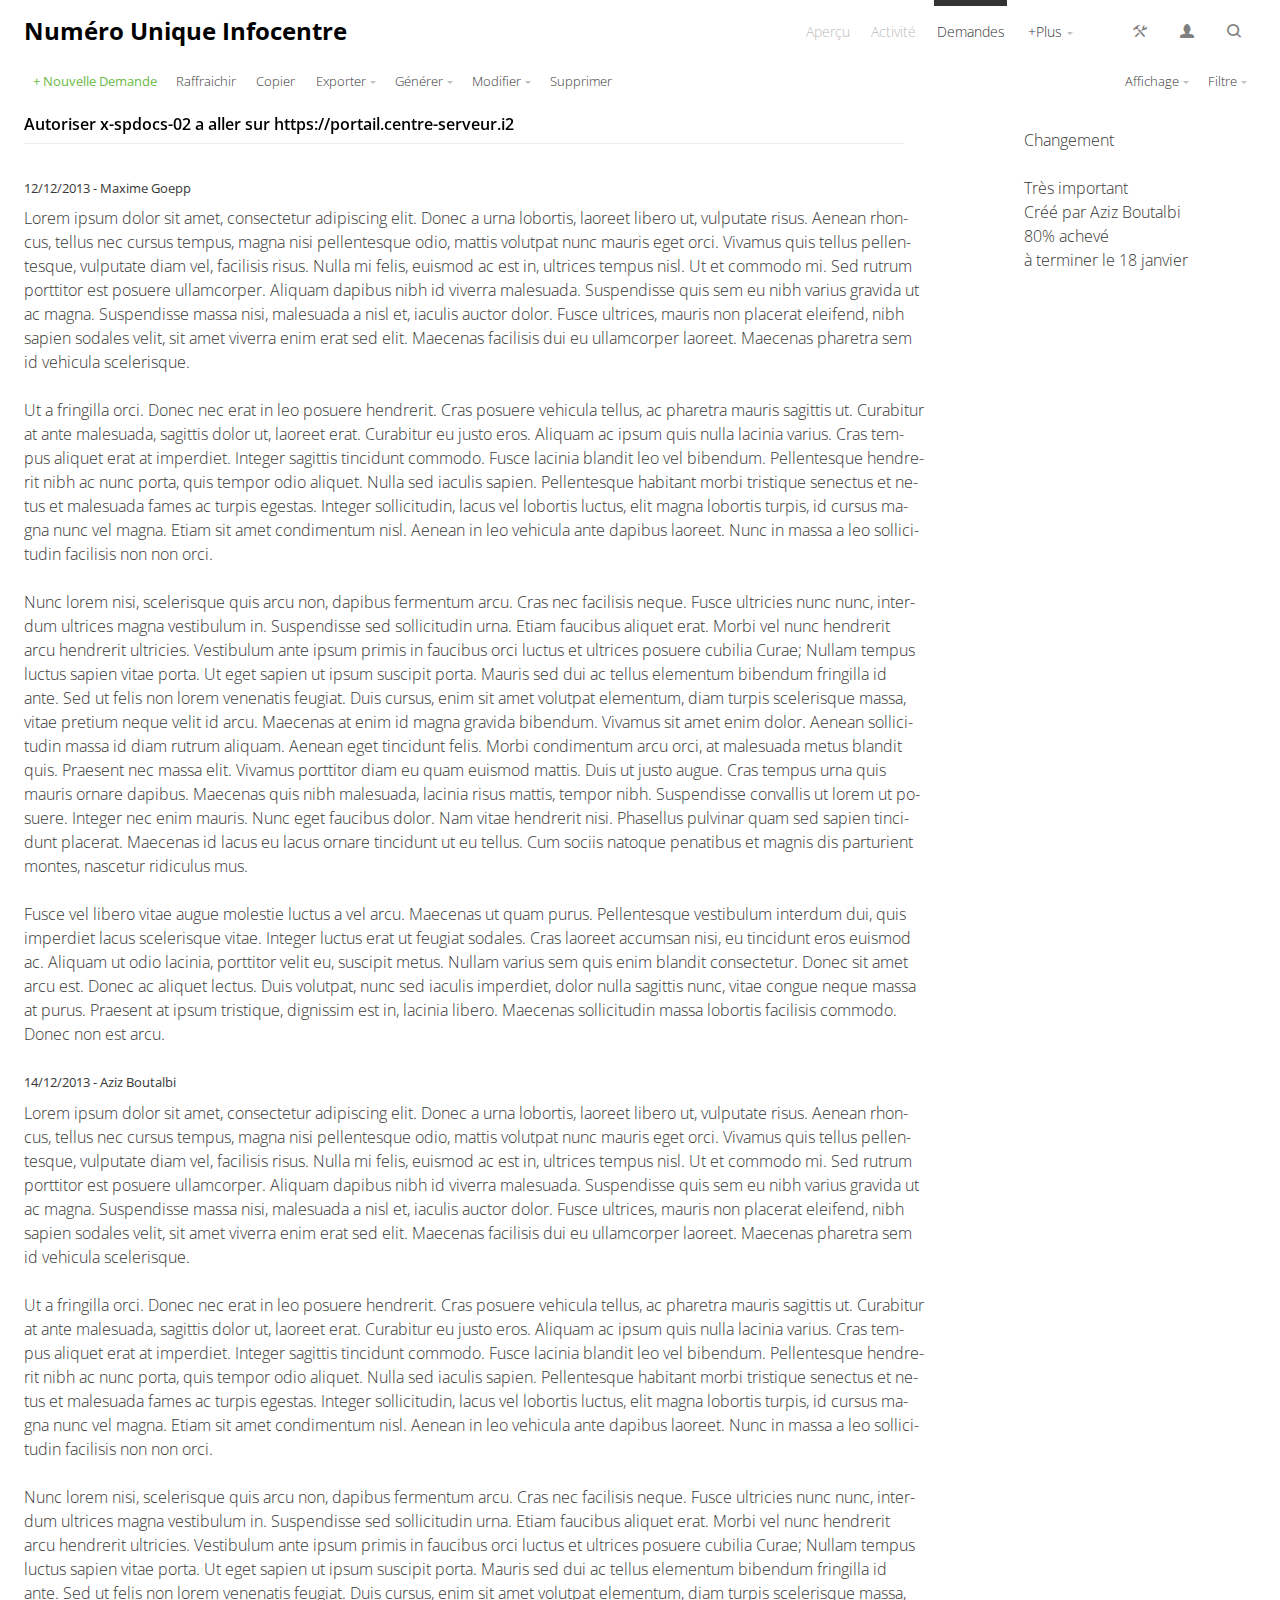
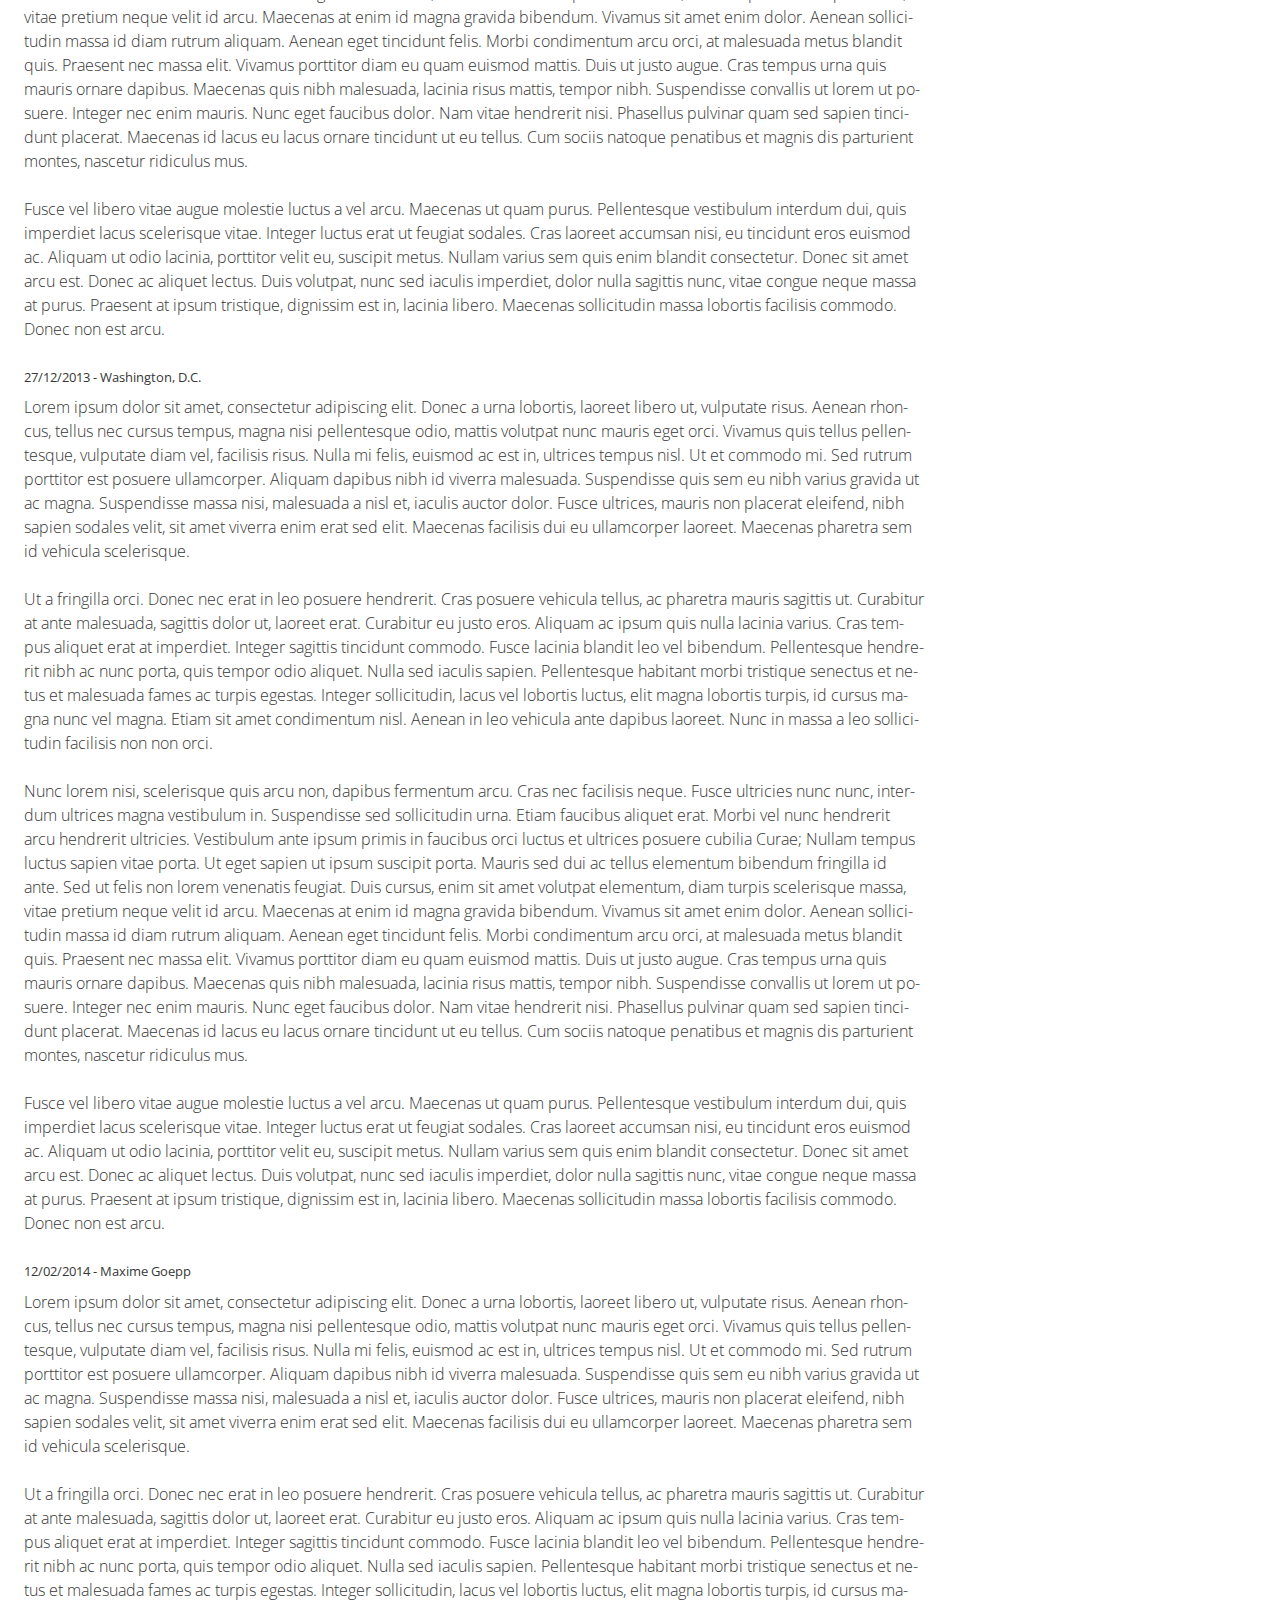
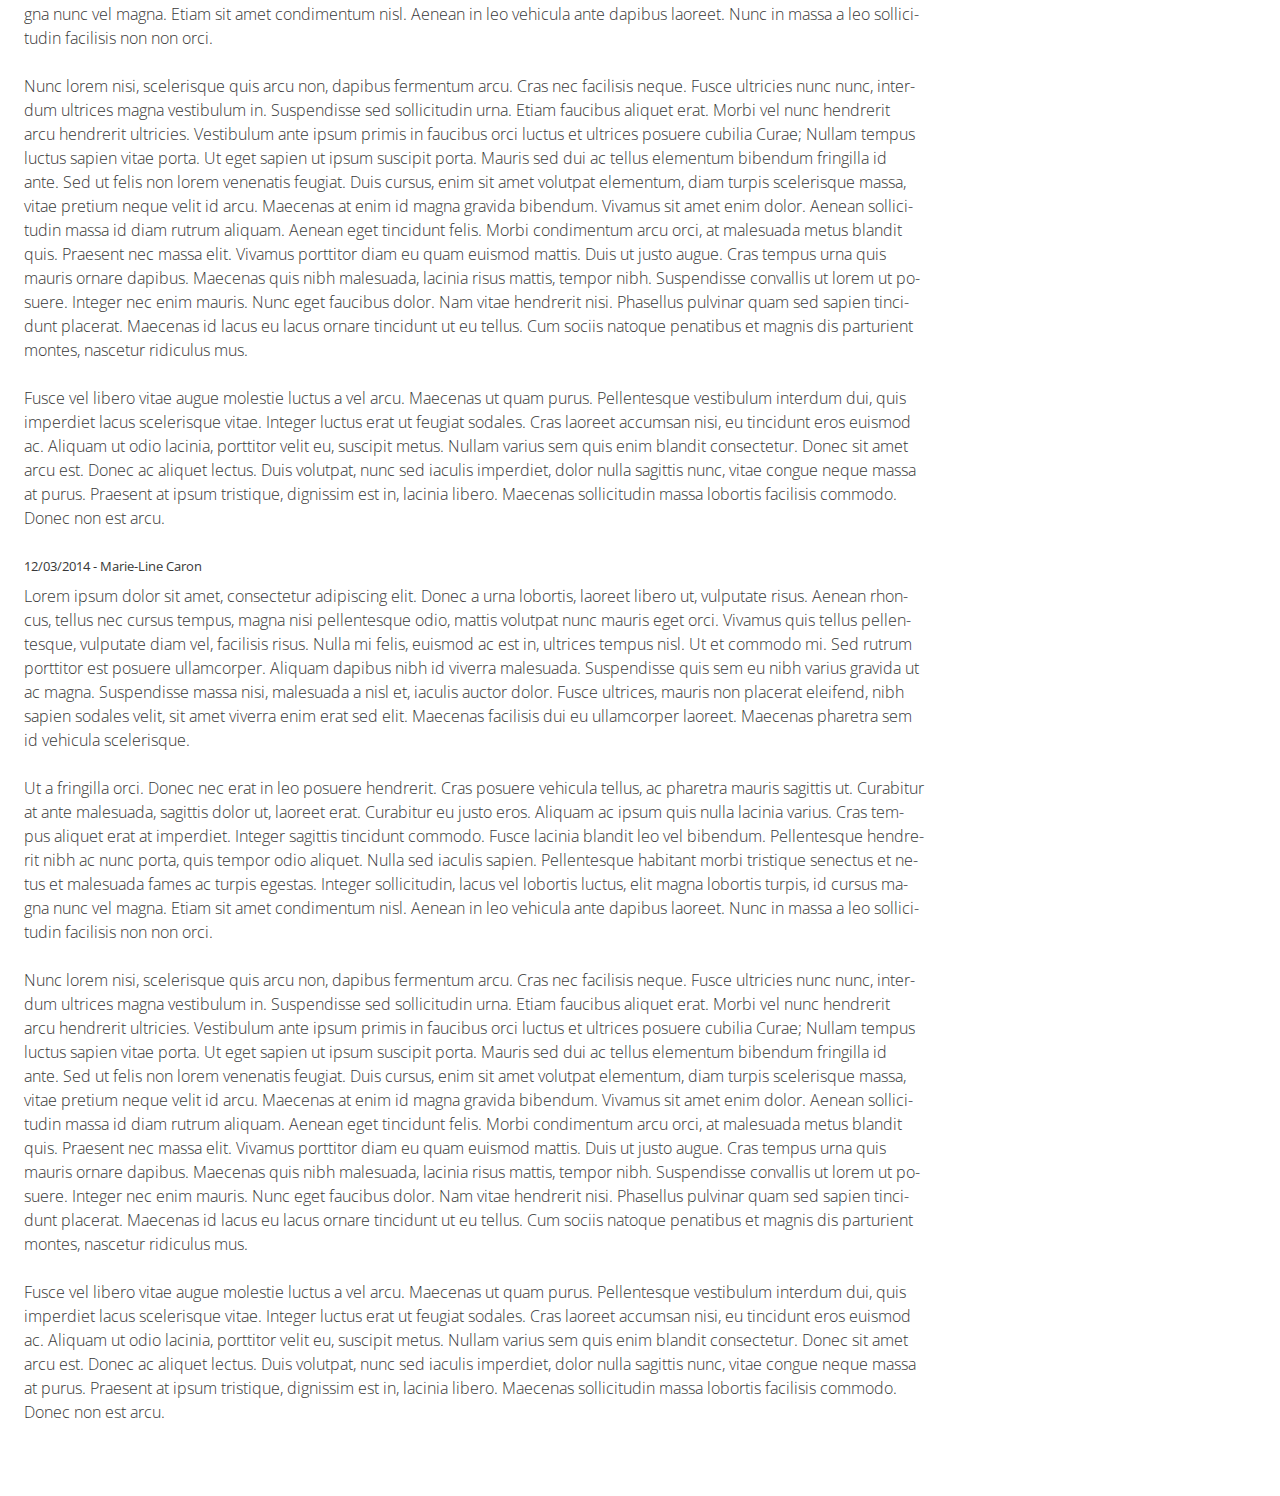
==== issue.html @ 138f83c7 "initial setup" ====
﻿<!DOCTYPE html>
<!--[if lt IE 9]><html class="no-js ie" lang="en"><![endif]-->
<!--[if IE 9]><html class="no-js ie9" lang="en"><![endif]-->
<!--[if gt IE 9]><!-->
<html lang="fr"><!--<![endif]-->
<head>
  <meta charset="utf-8">
  <title>Scale.css</title>
  <meta name="author" content="">
  <meta name="viewport" content="width=device-width,initial-scale=1">
  <link href='http://fonts.googleapis.com/css?family=Open+Sans:300,400,600,700,800' rel='stylesheet' type='text/css'>
  <link href='http://fonts.googleapis.com/css?family=Open+Sans+Condensed:700,300' rel='stylesheet' type='text/css'>
  <link rel="stylesheet" href="css/nav-bar.css">
  <script src="js/jquery-latest.js" type="text/javascript"></script>
  <script src="js/jquery.hoverintent.minified.js" type="text/javascript"></script> <!-- pour gérer le coté réactif des hover sur la sidebar -->
</head>

<body>
	
	<header class="hWrapper">
		<!-- <div id="menu"><span id="menu-list">Menu</span></div> -->
		<div class="rWrapper hSkin">
			<div class="wLeft">
				<h1 class="hTitle">Numéro Unique Infocentre</h1>
			</div>
			<div class="wRight">
				<ul class="inlist mainFontSize">
					<li class="isInBloVisible"><a href="" class="isInBloVisible perm-link" title="Aperçu"><span>Aperçu</span></a></li>
					<li class="isInBloVisible"><a href="" class="isInBloVisible perm-link" title="Activité"><span>Activité</span></a></li>
					<li class="isInBloVisible"><a href="" class="isInBloVisible perm-link active" title="Deamandes"><span>Demandes</span></a></li>
					<li class="isInBloVisible dropdown option-selectable">
						<div class="isInBloVisible action" title="Recherche">
							<span>+Plus</span> 
							<span class="arrow-down"></span>
						</div>						
						<div class="dropdown-menu">
							<div class="menuitem"><div class="menuitem-content"><span>Aperçu</span></div></div>
							<div class="menuitem"><div class="menuitem-content"><span>Activité</span></div></div>
							<div class="menuitem selected-item"><div class="menuitem-content"><span>Demandes</span></div></div>
							<div class="menuitem"><div class="menuitem-content"><span>Wiki</span></div></div>
							<div class="menuitem"><div class="menuitem-content"><span>Fichiers</span></div></div>
							<div class="menuitem"><div class="menuitem-content"><span>Roadmap</span></div></div>
							<div class="menuitem"><div class="menuitem-content"><span>Planning</span></div></div>
							<div class="submenu-link separator-horizontal"></div>
							<div class="menuitem"><div class="menuitem-content"><span>Administration</span></div></div>
						</div>	
					</li>
				</ul>
				<ul class="inlist perm-link-menu">
					<li class="isInBloVisible"><a href="" class="isInBloVisible perm-link short icon" data-icon="t" title="Administration"><span>Admin</span></a></li>
					<li class="isInBloVisible"><a href="" class="isInBloVisible perm-link short icon" data-icon="U" title="Actions utilisateur"><span>User</span></a></li>
					<!-- <li class="isInBloVisible"><a href="" class="isInBloVisible perm-link short icon" data-icon="q" title="Aide"><span>Help</span></a></li> -->
					<li class="isInBloVisible"><a href="" class="isInBloVisible perm-link short icon" data-icon="?" title="Recherche"><span>Search</span></a></li>
				</ul>
			</div>
		</div>
	</header>
	
	<section class="bWrapper">
		<div class="actions-menu unselectable rWrapper">
			<div class="wLeft medFontSize">
				<div class="action-perm main-action">+ Nouvelle Demande</div><!--
				--><div class="action action-perm">Raffraichir</div><!--
				--><div class="action action-perm">Copier</div><!--
				--><div class="action action-select">Dupliquer</div><!--
				--><div class="action-perm dropdown">
					<div class="action">Exporter 
						<span class="arrow-down"></span>
					</div>
					<div class="dropdown-menu">
						<div class="menuitem"><div class="menuitem-content"><span>Atom</span></div></div>
						<div class="menuitem"><div class="menuitem-content"><span>CSV</span></div></div>
						<div class="menuitem"><div class="menuitem-content"><span>Pdf</span></div></div>
					</div>
				</div><!--
				--><div class="action-perm dropdown">
					<div class="action">Générer 
						<span class="arrow-down"></span>
					</div>
					<div class="dropdown-menu">
						<div class="menuitem"><div class="menuitem-content"><span>Un ticket lié</span></div></div>
						<div class="menuitem"><div class="menuitem-content"><span>Une liste de diffusion</span></div></div>
						<div class="menuitem"><div class="menuitem-content"><span>Une alerte</span></div></div>
					</div>
				</div><!--
				--><div class="action-perm dropdown option-selectable">
					<div class="action">Modifier 
						<span class="arrow-down"></span>
					</div>
					<div class="dropdown-menu">
						<div class="menuitem"><div class="menuitem-content"><span>Projet</span></div></div>
						<div class="menuitem"><div class="menuitem-content"><span>Tracker</span></div></div>
					</div>
				</div><!--
				--><div class="action action-perm">Supprimer</div>
			</div>
			<div class="wRight medFontSize">
				<div class="action-perm dropdown option-selectable">
					<div class="action">Affichage 
						<span class="arrow-down"></span>
					</div>
					<div class="dropdown-menu">
						<div class="menuitem selectable-item" id="view-compact" data-group="view-density"><div class="menuitem-content"><span>Vue compacte</span></div></div>
						<div class="menuitem selectable-item selected-item" id="view-normal" data-group="view-density"><div class="menuitem-content"><span>Vue normale</span></div></div>
						<div class="menuitem selectable-item" id="view-comfortable" data-group="view-density"><div class="menuitem-content"><span>Vue confortable</span></div></div>
						<div class="submenu-link separator-horizontal"></div>
						<div class="menuitem"><div class="menuitem-content"><span>Afficher les intitulés de colonnes</span></div></div>
						<!-- <div class="menuitem action-select" id="hide-unselected"><div class="menuitem-content"><span>Masquer les objects non sélectionnés</span></div></div>
						<div class="menuitem" id="display-unselected"><div class="menuitem-content"><span>Afficher les éléments masqués</span></div></div>-->
						<div class="submenu-link separator-horizontal"></div>
						<div class="menuitem"><div class="menuitem-content"><span>Gérer les données affichées</span></div></div>
						<div class="menuitem"><div class="menuitem-content"><span>Afficher la sidebare</span></div></div>
					</div>
				</div><!--
				--><div class="action-perm dropdown option-selectable">
					<div class="action">Filtre 
						<span class="arrow-down"></span>
					</div>
					<div class="dropdown-menu">
						<div class="menuitem"><div class="menuitem-content"><span>Filtrer les données</span></div></div>
						<div class="menuitem"><div class="menuitem-content"><span>Enregister la vue</span></div></div>
						<div class="menuitem"><div class="menuitem-content"><span>Appliquer un filtre existant</span></div></div>
						<div class="submenu-link separator-horizontal"></div>
						<div class="menuitem"><div class="menuitem-content"><span>Gérer les filtres existants</span></div></div>
					</div>
				</div>
			</div>
		</div>
		
		<div class="rWrapper hasActions" id="test">
			<div class="sideWrapper">
				<p>Changement</p>
				<ul>
					<li>Très important</li>
					<li>Créé par Aziz Boutalbi</li>
					<li>80% achevé</li>
					<li>à terminer le 18 janvier</li>
				</ul>
			</div>
			<div class="mainWrapper">
				<div class="issueSubject">	
					<h2>Autoriser x-spdocs-02 a aller sur https://portail.centre-serveur.i2</h2>
				</div>
				<article id="sf">
					<h3>12/12/2013 - Maxime Goepp</h3>
					<p>Lorem ipsum dolor sit amet, consectetur adipiscing elit. Donec a urna lobortis, laoreet libero ut, vulputate risus. Aenean rhoncus, tellus nec cursus tempus, magna nisi pellentesque odio, mattis volutpat nunc mauris eget orci. Vivamus quis tellus pellentesque, vulputate diam vel, facilisis risus. Nulla mi felis, euismod ac est in, ultrices tempus nisl. Ut et commodo mi. Sed rutrum porttitor est posuere ullamcorper. Aliquam dapibus nibh id viverra malesuada. Suspendisse quis sem eu nibh varius gravida ut ac magna. Suspendisse massa nisi, malesuada a nisl et, iaculis auctor dolor. Fusce ultrices, mauris non placerat eleifend, nibh sapien sodales velit, sit amet viverra enim erat sed elit. Maecenas facilisis dui eu ullamcorper laoreet. Maecenas pharetra sem id vehicula scelerisque.</p><p>
					Ut a fringilla orci. Donec nec erat in leo posuere hendrerit. Cras posuere vehicula tellus, ac pharetra mauris sagittis ut. Curabitur at ante malesuada, sagittis dolor ut, laoreet erat. Curabitur eu justo eros. Aliquam ac ipsum quis nulla lacinia varius. Cras tempus aliquet erat at imperdiet. Integer sagittis tincidunt commodo. Fusce lacinia blandit leo vel bibendum. Pellentesque hendrerit nibh ac nunc porta, quis tempor odio aliquet. Nulla sed iaculis sapien. Pellentesque habitant morbi tristique senectus et netus et malesuada fames ac turpis egestas. Integer sollicitudin, lacus vel lobortis luctus, elit magna lobortis turpis, id cursus magna nunc vel magna. Etiam sit amet condimentum nisl. Aenean in leo vehicula ante dapibus laoreet. Nunc in massa a leo sollicitudin facilisis non non orci.</p><p>
					Nunc lorem nisi, scelerisque quis arcu non, dapibus fermentum arcu. Cras nec facilisis neque. Fusce ultricies nunc nunc, interdum ultrices magna vestibulum in. Suspendisse sed sollicitudin urna. Etiam faucibus aliquet erat. Morbi vel nunc hendrerit arcu hendrerit ultricies. Vestibulum ante ipsum primis in faucibus orci luctus et ultrices posuere cubilia Curae; Nullam tempus luctus sapien vitae porta. Ut eget sapien ut ipsum suscipit porta. Mauris sed dui ac tellus elementum bibendum fringilla id ante. Sed ut felis non lorem venenatis feugiat. Duis cursus, enim sit amet volutpat elementum, diam turpis scelerisque massa, vitae pretium neque velit id arcu. Maecenas at enim id magna gravida bibendum. Vivamus sit amet enim dolor.
					Aenean sollicitudin massa id diam rutrum aliquam. Aenean eget tincidunt felis. Morbi condimentum arcu orci, at malesuada metus blandit quis. Praesent nec massa elit. Vivamus porttitor diam eu quam euismod mattis. Duis ut justo augue. Cras tempus urna quis mauris ornare dapibus. Maecenas quis nibh malesuada, lacinia risus mattis, tempor nibh. Suspendisse convallis ut lorem ut posuere. Integer nec enim mauris. Nunc eget faucibus dolor. Nam vitae hendrerit nisi. Phasellus pulvinar quam sed sapien tincidunt placerat. Maecenas id lacus eu lacus ornare tincidunt ut eu tellus. Cum sociis natoque penatibus et magnis dis parturient montes, nascetur ridiculus mus.</p><p>
					Fusce vel libero vitae augue molestie luctus a vel arcu. Maecenas ut quam purus. Pellentesque vestibulum interdum dui, quis imperdiet lacus scelerisque vitae. Integer luctus erat ut feugiat sodales. Cras laoreet accumsan nisi, eu tincidunt eros euismod ac. Aliquam ut odio lacinia, porttitor velit eu, suscipit metus. Nullam varius sem quis enim blandit consectetur. Donec sit amet arcu est. Donec ac aliquet lectus. Duis volutpat, nunc sed iaculis imperdiet, dolor nulla sagittis nunc, vitae congue neque massa at purus. Praesent at ipsum tristique, dignissim est in, lacinia libero. Maecenas sollicitudin massa lobortis facilisis commodo. Donec non est arcu.</p>
				</article><article id="nyc">
					<h3>14/12/2013 - Aziz Boutalbi</h3>
					<p>Lorem ipsum dolor sit amet, consectetur adipiscing elit. Donec a urna lobortis, laoreet libero ut, vulputate risus. Aenean rhoncus, tellus nec cursus tempus, magna nisi pellentesque odio, mattis volutpat nunc mauris eget orci. Vivamus quis tellus pellentesque, vulputate diam vel, facilisis risus. Nulla mi felis, euismod ac est in, ultrices tempus nisl. Ut et commodo mi. Sed rutrum porttitor est posuere ullamcorper. Aliquam dapibus nibh id viverra malesuada. Suspendisse quis sem eu nibh varius gravida ut ac magna. Suspendisse massa nisi, malesuada a nisl et, iaculis auctor dolor. Fusce ultrices, mauris non placerat eleifend, nibh sapien sodales velit, sit amet viverra enim erat sed elit. Maecenas facilisis dui eu ullamcorper laoreet. Maecenas pharetra sem id vehicula scelerisque.</p><p>
					Ut a fringilla orci. Donec nec erat in leo posuere hendrerit. Cras posuere vehicula tellus, ac pharetra mauris sagittis ut. Curabitur at ante malesuada, sagittis dolor ut, laoreet erat. Curabitur eu justo eros. Aliquam ac ipsum quis nulla lacinia varius. Cras tempus aliquet erat at imperdiet. Integer sagittis tincidunt commodo. Fusce lacinia blandit leo vel bibendum. Pellentesque hendrerit nibh ac nunc porta, quis tempor odio aliquet. Nulla sed iaculis sapien. Pellentesque habitant morbi tristique senectus et netus et malesuada fames ac turpis egestas. Integer sollicitudin, lacus vel lobortis luctus, elit magna lobortis turpis, id cursus magna nunc vel magna. Etiam sit amet condimentum nisl. Aenean in leo vehicula ante dapibus laoreet. Nunc in massa a leo sollicitudin facilisis non non orci.</p><p>
					Nunc lorem nisi, scelerisque quis arcu non, dapibus fermentum arcu. Cras nec facilisis neque. Fusce ultricies nunc nunc, interdum ultrices magna vestibulum in. Suspendisse sed sollicitudin urna. Etiam faucibus aliquet erat. Morbi vel nunc hendrerit arcu hendrerit ultricies. Vestibulum ante ipsum primis in faucibus orci luctus et ultrices posuere cubilia Curae; Nullam tempus luctus sapien vitae porta. Ut eget sapien ut ipsum suscipit porta. Mauris sed dui ac tellus elementum bibendum fringilla id ante. Sed ut felis non lorem venenatis feugiat. Duis cursus, enim sit amet volutpat elementum, diam turpis scelerisque massa, vitae pretium neque velit id arcu. Maecenas at enim id magna gravida bibendum. Vivamus sit amet enim dolor.
					Aenean sollicitudin massa id diam rutrum aliquam. Aenean eget tincidunt felis. Morbi condimentum arcu orci, at malesuada metus blandit quis. Praesent nec massa elit. Vivamus porttitor diam eu quam euismod mattis. Duis ut justo augue. Cras tempus urna quis mauris ornare dapibus. Maecenas quis nibh malesuada, lacinia risus mattis, tempor nibh. Suspendisse convallis ut lorem ut posuere. Integer nec enim mauris. Nunc eget faucibus dolor. Nam vitae hendrerit nisi. Phasellus pulvinar quam sed sapien tincidunt placerat. Maecenas id lacus eu lacus ornare tincidunt ut eu tellus. Cum sociis natoque penatibus et magnis dis parturient montes, nascetur ridiculus mus.</p><p>
					Fusce vel libero vitae augue molestie luctus a vel arcu. Maecenas ut quam purus. Pellentesque vestibulum interdum dui, quis imperdiet lacus scelerisque vitae. Integer luctus erat ut feugiat sodales. Cras laoreet accumsan nisi, eu tincidunt eros euismod ac. Aliquam ut odio lacinia, porttitor velit eu, suscipit metus. Nullam varius sem quis enim blandit consectetur. Donec sit amet arcu est. Donec ac aliquet lectus. Duis volutpat, nunc sed iaculis imperdiet, dolor nulla sagittis nunc, vitae congue neque massa at purus. Praesent at ipsum tristique, dignissim est in, lacinia libero. Maecenas sollicitudin massa lobortis facilisis commodo. Donec non est arcu.</p>
				</article><article id="dc">
					<h3>27/12/2013 - Washington, D.C.</h3>
					<p>Lorem ipsum dolor sit amet, consectetur adipiscing elit. Donec a urna lobortis, laoreet libero ut, vulputate risus. Aenean rhoncus, tellus nec cursus tempus, magna nisi pellentesque odio, mattis volutpat nunc mauris eget orci. Vivamus quis tellus pellentesque, vulputate diam vel, facilisis risus. Nulla mi felis, euismod ac est in, ultrices tempus nisl. Ut et commodo mi. Sed rutrum porttitor est posuere ullamcorper. Aliquam dapibus nibh id viverra malesuada. Suspendisse quis sem eu nibh varius gravida ut ac magna. Suspendisse massa nisi, malesuada a nisl et, iaculis auctor dolor. Fusce ultrices, mauris non placerat eleifend, nibh sapien sodales velit, sit amet viverra enim erat sed elit. Maecenas facilisis dui eu ullamcorper laoreet. Maecenas pharetra sem id vehicula scelerisque.</p><p>
					Ut a fringilla orci. Donec nec erat in leo posuere hendrerit. Cras posuere vehicula tellus, ac pharetra mauris sagittis ut. Curabitur at ante malesuada, sagittis dolor ut, laoreet erat. Curabitur eu justo eros. Aliquam ac ipsum quis nulla lacinia varius. Cras tempus aliquet erat at imperdiet. Integer sagittis tincidunt commodo. Fusce lacinia blandit leo vel bibendum. Pellentesque hendrerit nibh ac nunc porta, quis tempor odio aliquet. Nulla sed iaculis sapien. Pellentesque habitant morbi tristique senectus et netus et malesuada fames ac turpis egestas. Integer sollicitudin, lacus vel lobortis luctus, elit magna lobortis turpis, id cursus magna nunc vel magna. Etiam sit amet condimentum nisl. Aenean in leo vehicula ante dapibus laoreet. Nunc in massa a leo sollicitudin facilisis non non orci.</p><p>
					Nunc lorem nisi, scelerisque quis arcu non, dapibus fermentum arcu. Cras nec facilisis neque. Fusce ultricies nunc nunc, interdum ultrices magna vestibulum in. Suspendisse sed sollicitudin urna. Etiam faucibus aliquet erat. Morbi vel nunc hendrerit arcu hendrerit ultricies. Vestibulum ante ipsum primis in faucibus orci luctus et ultrices posuere cubilia Curae; Nullam tempus luctus sapien vitae porta. Ut eget sapien ut ipsum suscipit porta. Mauris sed dui ac tellus elementum bibendum fringilla id ante. Sed ut felis non lorem venenatis feugiat. Duis cursus, enim sit amet volutpat elementum, diam turpis scelerisque massa, vitae pretium neque velit id arcu. Maecenas at enim id magna gravida bibendum. Vivamus sit amet enim dolor.
					Aenean sollicitudin massa id diam rutrum aliquam. Aenean eget tincidunt felis. Morbi condimentum arcu orci, at malesuada metus blandit quis. Praesent nec massa elit. Vivamus porttitor diam eu quam euismod mattis. Duis ut justo augue. Cras tempus urna quis mauris ornare dapibus. Maecenas quis nibh malesuada, lacinia risus mattis, tempor nibh. Suspendisse convallis ut lorem ut posuere. Integer nec enim mauris. Nunc eget faucibus dolor. Nam vitae hendrerit nisi. Phasellus pulvinar quam sed sapien tincidunt placerat. Maecenas id lacus eu lacus ornare tincidunt ut eu tellus. Cum sociis natoque penatibus et magnis dis parturient montes, nascetur ridiculus mus.</p><p>
					Fusce vel libero vitae augue molestie luctus a vel arcu. Maecenas ut quam purus. Pellentesque vestibulum interdum dui, quis imperdiet lacus scelerisque vitae. Integer luctus erat ut feugiat sodales. Cras laoreet accumsan nisi, eu tincidunt eros euismod ac. Aliquam ut odio lacinia, porttitor velit eu, suscipit metus. Nullam varius sem quis enim blandit consectetur. Donec sit amet arcu est. Donec ac aliquet lectus. Duis volutpat, nunc sed iaculis imperdiet, dolor nulla sagittis nunc, vitae congue neque massa at purus. Praesent at ipsum tristique, dignissim est in, lacinia libero. Maecenas sollicitudin massa lobortis facilisis commodo. Donec non est arcu.</p>
				</article><article id="philly">
					<h3>12/02/2014 - Maxime Goepp</h3>
					<p>Lorem ipsum dolor sit amet, consectetur adipiscing elit. Donec a urna lobortis, laoreet libero ut, vulputate risus. Aenean rhoncus, tellus nec cursus tempus, magna nisi pellentesque odio, mattis volutpat nunc mauris eget orci. Vivamus quis tellus pellentesque, vulputate diam vel, facilisis risus. Nulla mi felis, euismod ac est in, ultrices tempus nisl. Ut et commodo mi. Sed rutrum porttitor est posuere ullamcorper. Aliquam dapibus nibh id viverra malesuada. Suspendisse quis sem eu nibh varius gravida ut ac magna. Suspendisse massa nisi, malesuada a nisl et, iaculis auctor dolor. Fusce ultrices, mauris non placerat eleifend, nibh sapien sodales velit, sit amet viverra enim erat sed elit. Maecenas facilisis dui eu ullamcorper laoreet. Maecenas pharetra sem id vehicula scelerisque.</p><p>
					Ut a fringilla orci. Donec nec erat in leo posuere hendrerit. Cras posuere vehicula tellus, ac pharetra mauris sagittis ut. Curabitur at ante malesuada, sagittis dolor ut, laoreet erat. Curabitur eu justo eros. Aliquam ac ipsum quis nulla lacinia varius. Cras tempus aliquet erat at imperdiet. Integer sagittis tincidunt commodo. Fusce lacinia blandit leo vel bibendum. Pellentesque hendrerit nibh ac nunc porta, quis tempor odio aliquet. Nulla sed iaculis sapien. Pellentesque habitant morbi tristique senectus et netus et malesuada fames ac turpis egestas. Integer sollicitudin, lacus vel lobortis luctus, elit magna lobortis turpis, id cursus magna nunc vel magna. Etiam sit amet condimentum nisl. Aenean in leo vehicula ante dapibus laoreet. Nunc in massa a leo sollicitudin facilisis non non orci.</p><p>
					Nunc lorem nisi, scelerisque quis arcu non, dapibus fermentum arcu. Cras nec facilisis neque. Fusce ultricies nunc nunc, interdum ultrices magna vestibulum in. Suspendisse sed sollicitudin urna. Etiam faucibus aliquet erat. Morbi vel nunc hendrerit arcu hendrerit ultricies. Vestibulum ante ipsum primis in faucibus orci luctus et ultrices posuere cubilia Curae; Nullam tempus luctus sapien vitae porta. Ut eget sapien ut ipsum suscipit porta. Mauris sed dui ac tellus elementum bibendum fringilla id ante. Sed ut felis non lorem venenatis feugiat. Duis cursus, enim sit amet volutpat elementum, diam turpis scelerisque massa, vitae pretium neque velit id arcu. Maecenas at enim id magna gravida bibendum. Vivamus sit amet enim dolor.
					Aenean sollicitudin massa id diam rutrum aliquam. Aenean eget tincidunt felis. Morbi condimentum arcu orci, at malesuada metus blandit quis. Praesent nec massa elit. Vivamus porttitor diam eu quam euismod mattis. Duis ut justo augue. Cras tempus urna quis mauris ornare dapibus. Maecenas quis nibh malesuada, lacinia risus mattis, tempor nibh. Suspendisse convallis ut lorem ut posuere. Integer nec enim mauris. Nunc eget faucibus dolor. Nam vitae hendrerit nisi. Phasellus pulvinar quam sed sapien tincidunt placerat. Maecenas id lacus eu lacus ornare tincidunt ut eu tellus. Cum sociis natoque penatibus et magnis dis parturient montes, nascetur ridiculus mus.</p><p>
					Fusce vel libero vitae augue molestie luctus a vel arcu. Maecenas ut quam purus. Pellentesque vestibulum interdum dui, quis imperdiet lacus scelerisque vitae. Integer luctus erat ut feugiat sodales. Cras laoreet accumsan nisi, eu tincidunt eros euismod ac. Aliquam ut odio lacinia, porttitor velit eu, suscipit metus. Nullam varius sem quis enim blandit consectetur. Donec sit amet arcu est. Donec ac aliquet lectus. Duis volutpat, nunc sed iaculis imperdiet, dolor nulla sagittis nunc, vitae congue neque massa at purus. Praesent at ipsum tristique, dignissim est in, lacinia libero. Maecenas sollicitudin massa lobortis facilisis commodo. Donec non est arcu.</p>
				</article><article id="la">
					<h3>12/03/2014 - Marie-Line Caron</h3>
					<p>Lorem ipsum dolor sit amet, consectetur adipiscing elit. Donec a urna lobortis, laoreet libero ut, vulputate risus. Aenean rhoncus, tellus nec cursus tempus, magna nisi pellentesque odio, mattis volutpat nunc mauris eget orci. Vivamus quis tellus pellentesque, vulputate diam vel, facilisis risus. Nulla mi felis, euismod ac est in, ultrices tempus nisl. Ut et commodo mi. Sed rutrum porttitor est posuere ullamcorper. Aliquam dapibus nibh id viverra malesuada. Suspendisse quis sem eu nibh varius gravida ut ac magna. Suspendisse massa nisi, malesuada a nisl et, iaculis auctor dolor. Fusce ultrices, mauris non placerat eleifend, nibh sapien sodales velit, sit amet viverra enim erat sed elit. Maecenas facilisis dui eu ullamcorper laoreet. Maecenas pharetra sem id vehicula scelerisque.</p><p>
					Ut a fringilla orci. Donec nec erat in leo posuere hendrerit. Cras posuere vehicula tellus, ac pharetra mauris sagittis ut. Curabitur at ante malesuada, sagittis dolor ut, laoreet erat. Curabitur eu justo eros. Aliquam ac ipsum quis nulla lacinia varius. Cras tempus aliquet erat at imperdiet. Integer sagittis tincidunt commodo. Fusce lacinia blandit leo vel bibendum. Pellentesque hendrerit nibh ac nunc porta, quis tempor odio aliquet. Nulla sed iaculis sapien. Pellentesque habitant morbi tristique senectus et netus et malesuada fames ac turpis egestas. Integer sollicitudin, lacus vel lobortis luctus, elit magna lobortis turpis, id cursus magna nunc vel magna. Etiam sit amet condimentum nisl. Aenean in leo vehicula ante dapibus laoreet. Nunc in massa a leo sollicitudin facilisis non non orci.</p><p>
					Nunc lorem nisi, scelerisque quis arcu non, dapibus fermentum arcu. Cras nec facilisis neque. Fusce ultricies nunc nunc, interdum ultrices magna vestibulum in. Suspendisse sed sollicitudin urna. Etiam faucibus aliquet erat. Morbi vel nunc hendrerit arcu hendrerit ultricies. Vestibulum ante ipsum primis in faucibus orci luctus et ultrices posuere cubilia Curae; Nullam tempus luctus sapien vitae porta. Ut eget sapien ut ipsum suscipit porta. Mauris sed dui ac tellus elementum bibendum fringilla id ante. Sed ut felis non lorem venenatis feugiat. Duis cursus, enim sit amet volutpat elementum, diam turpis scelerisque massa, vitae pretium neque velit id arcu. Maecenas at enim id magna gravida bibendum. Vivamus sit amet enim dolor.
					Aenean sollicitudin massa id diam rutrum aliquam. Aenean eget tincidunt felis. Morbi condimentum arcu orci, at malesuada metus blandit quis. Praesent nec massa elit. Vivamus porttitor diam eu quam euismod mattis. Duis ut justo augue. Cras tempus urna quis mauris ornare dapibus. Maecenas quis nibh malesuada, lacinia risus mattis, tempor nibh. Suspendisse convallis ut lorem ut posuere. Integer nec enim mauris. Nunc eget faucibus dolor. Nam vitae hendrerit nisi. Phasellus pulvinar quam sed sapien tincidunt placerat. Maecenas id lacus eu lacus ornare tincidunt ut eu tellus. Cum sociis natoque penatibus et magnis dis parturient montes, nascetur ridiculus mus.</p><p>
					Fusce vel libero vitae augue molestie luctus a vel arcu. Maecenas ut quam purus. Pellentesque vestibulum interdum dui, quis imperdiet lacus scelerisque vitae. Integer luctus erat ut feugiat sodales. Cras laoreet accumsan nisi, eu tincidunt eros euismod ac. Aliquam ut odio lacinia, porttitor velit eu, suscipit metus. Nullam varius sem quis enim blandit consectetur. Donec sit amet arcu est. Donec ac aliquet lectus. Duis volutpat, nunc sed iaculis imperdiet, dolor nulla sagittis nunc, vitae congue neque massa at purus. Praesent at ipsum tristique, dignissim est in, lacinia libero. Maecenas sollicitudin massa lobortis facilisis commodo. Donec non est arcu.</p>
				</article>
			</div>
		</div>
	</section>

	
	<script type="text/javascript">
	
	/* controle l'affichage des actions de la barre de menu */
	function actionMenu() {
		// si au moins une sélection
	   if ($("tr.selected").length > 0) {

			$("div.action-select").addClass("isInBloVisible");
			
			// si pas tous sélectionnés
			if ($("tr.selected").length < $(".table-issues tbody tr").length) /* le .selected compte aussi le check-all*/
				{
					$("div.check-all").addClass("partial").removeClass("selected");
				}
		}
		else { 

			$("div.action-select").removeClass("isInBloVisible"); $("div.check-all").removeClass("partial");
			/*closeAllSubMenus();*/
		};
		
		if ($("tr.hide-it").length > 0) {
			$("#display-unselected").show(); /* ne pas afficher les éléments qui nécessitent des éléments cachés */
			}
			else {
			$("#display-unselected").hide(); /* ne pas afficher les éléments qui nécessitent des éléments cachés */
		};
	 }
	
	$( document ).ready(function() {
		actionMenu();
	});
	
	/* selection d'une ligne d'un tableau */
	$("div.check").click(function(){
	  $(this).closest("tr").toggleClass("selected");
	  actionMenu();
	});
	
	$("div.check-all").click(function(e){
	  e.stopPropagation();											/* sinon je choppe aussi le click sur l'action */
	  if ($("div.check-all").hasClass("selected")) { 				/* si le check-all est coché, */
		$("div.check-all").removeClass("selected");					/* je le reinitialise, */
		$("div.check").closest("tr").removeClass("selected");		/* je décoche toutes les lignes */
		closeAllSubMenus();											/* et je ferme tous les menus éventuellement dépliés */
	  } 
	  else if ($("div.check-all").hasClass("partial")) {			/* idem */
		$("div.check-all").removeClass("partial");
		$("div.check").closest("tr").removeClass("selected");
		closeAllSubMenus();
	  }
	  else 															/* s'il n'est ni .selected ni .partial, c'est qu'il n'est pas coché */
	  {
		$("div.check-all").addClass("selected");					/* je le passe donc en selected */
		$("div.check").closest("tr").addClass("selected");			/* et je selectionne toutes les lignes */
	  }
	
	  actionMenu();
	  /*closeAllSubMenus();*/
	});
	
	$("#select-all").click(function(){
		$("div.check-all").removeClass("partial").addClass("selected");
		$("div.check").closest("tr").addClass("selected");
		actionMenu();
	});
	
	$("#select-none").click(function(){
		$("div.check-all").removeClass("selected").removeClass("partial");
		$("div.check").closest("tr").removeClass("selected");
		actionMenu();
	});
	
	$("#select-isHigh").click(function(){
		$("div.check").closest("tr").removeClass("selected");
		$(".isHigh").closest("tr").addClass("selected");
		actionMenu();
	});
	
	$("#select-isMedium").click(function(){
		$("div.check").closest("tr").removeClass("selected");
		$(".isMedium").closest("tr").addClass("selected");
		actionMenu();
	});
	
	$("#select-isLow").click(function(){
		$("div.check").closest("tr").removeClass("selected");
		$(".isLow").closest("tr").addClass("selected");
		actionMenu();
	});
	
	$("#select-fav").click(function(){
		$("div.check").closest("tr").removeClass("selected");
		$(".fav.isActive").closest("tr").addClass("selected");
		actionMenu();
	});
	
	$("#select-myIssues").click(function(){
		$("div.check").closest("tr").removeClass("selected");
		$(".table-issues tr td:last-child:contains('M. Goepp')").closest("tr").addClass("selected");
		actionMenu();
	});	
	
	
	/*$("#hide-unselected").click(function(){
		$("tr:not(.selected)").addClass("hide-it");
		actionMenu();
	});
	
	$("#display-unselected").click(function(){
		$("tr.hide-it").removeClass("hide-it");
		actionMenu();
	});	*/
	
	
	/* dropdown menu */
	
	$('.dropdown>.action').on('click', openSubMenu);
	
	function openSubMenu(event) {
		console.log("openSubmenu");
		if ($(this).closest('.dropdown').hasClass("open") == true) {
			$(this).closest('.dropdown').removeClass('open');	
			console.log("openSubmenu - close");	
			return false;
		}
		else {
			closeAllSubMenus();
			$(this).parent().addClass('open');
			$(this).children('div').click(function(e) { e.stopPropagation(); })
			$(".menuitem.selectable-item").click(function(e) { e.stopPropagation(); }) /* je ne ferme pas les menus sur click sur les items qui sont selectable-item*/
			$(document).one('click', {button: $(this).parent()}, closeAllSubMenus);
			console.log("openSubmenu - open");
			return false;
		}
	}
    
	function closeAllSubMenus(event) {
		console.log("closeAllSubMenus");
		$(".dropdown").removeClass('open');
	}
	
	/* toggle bouton favori */
	$("span.fav").click(function(){
	  $(this).attr("data-icon", $(this).attr("data-icon") == "s" ? "S" : "s");
	  $(this).toggleClass("isActive");
	  $(this).toggleClass("isInactive");
	});

	/* toggle triple priorité */
	$("span.prior").click(function () {
	  if ($(this).hasClass('isLow')) {
		$(this).removeClass("isLow").addClass('isMedium');   /* click 1: works*/
	  } else if ( $(this).hasClass('isMedium')) {
		$(this).removeClass('isMedium'  ).addClass('isHigh'); /* click 2: doesn't*/
	  } else {
		$(this).removeClass('isHigh'  ).addClass('isLow'); /* click 2: doesn't*/
	  }
	});

	/* ombrage sous le bandeau d'action lors d'un scroll down  
	$(window).scroll(function() {    
		var scroll = $(window).scrollTop();
		if (scroll > 0) {
			$(".actions-menu").addClass("sticky");
			}
		else { $(".actions-menu").removeClass("sticky"); }
	});*/
	
	
	/* redimensionnement de la barre d'action  */
	$(".actions-menu").width($("#test").width());

    $(window).resize(function() {
	  $(".actions-menu").width($("#test").width());
    });

	
	/* changement de compacité pour la vue : gestion du menu */
	
	$("#view-normal").click(function() {
		$(".table-issues").addClass("normal-table").removeClass("compact-table comfortable-table");
		if (!$(this).hasClass("selected-item")) {
			$("div[data-group='view-density']").removeClass("selected-item");
			$(this).addClass("selected-item");
		}
	});
	
	$("#view-compact").click(function() {
		$(".table-issues").addClass("compact-table").removeClass("normal-table comfortable-table");
		if (!$(this).hasClass("selected-item")) {
			$("div[data-group='view-density']").removeClass("selected-item");
			$(this).addClass("selected-item");
		}
	});
	
	$("#view-comfortable").click(function() {
		$(".table-issues").addClass("comfortable-table").removeClass("normal-table compact-table");
		if (!$(this).hasClass("selected-item")) {
			$("div[data-group='view-density']").removeClass("selected-item");
			$(this).addClass("selected-item");
		}
	});
	
  </script>
	
</body>
</html>
---- css/nav-bar.css ----
/*
projet de design pour Redmine
--------------------------------------------- */

html, body, div, span, applet, object, iframe,
h1, h2, h3, h4, h5, h6, p, blockquote, pre,
a, abbr, acronym, address, big, cite, code,
del, dfn, em, ins, kbd, q, s, samp,
small, strike, strong, sub, sup, tt, var,
b, u, i, center,
dl, dt, dd, ol, ul, li,
fieldset, form, label, legend,
table, caption, tbody, tfoot, thead, tr, th, td,
article, aside, canvas, details, embed, 
figure, figcaption, footer, hgroup, 
menu, nav, output, ruby, section, summary,
time, mark, audio, video {
  margin: 0;
  padding: 0;
  border: 0;
  font-size:100%;
  font: inherit;
  vertical-align: baseline;
}

article, aside, details, figcaption, figure,
footer, header, hgroup, menu, nav, section {
  display: block;
}

strong, b {
  font-weight: 400;
}

i, em, blockquote {
  font-style: italic;
}

html, body {
  min-height: 100%;
}

html {
  -webkit-text-size-adjust: 100%;
  -ms-text-size-adjust: 100%;
  background: rgb(255,255,255);
  overflow-y: scroll;
}

img {
  -ms-interpolation-mode: bicubic;
  background: transparent;
  border: 0;
}

img, embed, object, video { 
  max-width: 100%;
  height: inherit;
  _width: 100%;
}

a { text-decoration: none; }

table {
  table-layout: fixed;
  border-collapse: collapse;
  width: 100%;
}

/*
  SELECTIONS
--------------------------------------------- */

.unselectable {
  -moz-user-select: -moz-none;
  -khtml-user-select: none;
  -webkit-user-select: none;
  user-select: none;
}

::-moz-selection {
  background: rgb(100,100,100);
  color: rgb(255,255,255);
  text-shadow: none;
}

::selection {
  background: rgb(100,100,100);
  color: rgb(255,255,255);
  text-shadow: none;
}

::selection:window-inactive {
  background: rgb(220,220,220);
  color: rgb(50,50,50);
}

img::selection {
  background: transparent;
}

img::-moz-selection {
  background: transparent;
}
  
/*
  BASE TYPOGRAPHY
--------------------------------------------- */

body {
  font: 100%/1.5em 'Open Sans', Georgia, serif;
  color: rgb(55,55,55);
  margin: 0 auto;
  font-weight: 300;
}

h1, h2, h3, h4, h5, h6 {
  -moz-font-feature-settings: "liga=1, kern=1";
  -ms-font-feature-settings: "liga" 1, "kern" 1;
  text-rendering: optimizeLegibility;
  margin-bottom: 0;
  font-weight: 300;
  }

p, ul, ol, dl, blockquote, .content img {
  margin-bottom: 1.5em;
  -webkit-hyphens: auto;
  -moz-hyphens: auto;
  hyphens: auto;
  }

h2 {
	font-size: 0.975em;
	font-weight: 600;
	margin-bottom: 0.5em;
	margin-top: 1em;
	display: block;
	color: black;
}  
  
h3 {
    font-size: 0.8em;
	font-weight: 400;
	margin-bottom: 0.5em;
}

ul { list-style: none;}

.icon:before {
	font-family: 'R-redmine' !important;
	content: attr(data-icon);
	margin: 0 5px;
	font-size: 0.875em;
	font-weight: normal;
	font-style: normal;
}	

.menuitem-icon  .icon:before { margin: 0 0 0 -1px; font-size: 1em }

@font-face {
	font-family: 'R-redmine';
	src: url([data-uri]) format('truetype'),
		 url([data-uri]) format('woff');
	font-weight: normal;
	font-style: normal;
}
	
/*
  HEADER
--------------------------------------------- */

/*#header-wrap-out {
	position: fixed;
	width: 100%;
	top: 0;
	margin: 0;
	padding: 0;
	vertical-align: baseline;
	z-index: 15;
	border: none;
}*/

.hSkin {
	height: 4em;
	/* border-bottom: 1px solid #EEE; */
	background: rgb(256,256,256);
}

/*#main-context {
	position: absolute;
	left:0;
	margin:0;
	padding:0 0 0 4em;
	height: 100%;
	color: #000;
}*/

.hTitle {
	font-family: 'Open Sans Condensed', 'Open Sans';
	font-weight:700;
	font-size: 150%;
	/*line-height: 1px;*/
	padding: 0.8em 0 0;
	color: #000;
}

/*#main-nav {
	margin-left: 35%;
	height:100%;
}

#main-nav ul {
	list-style: none;
	margin: 0;
	padding: 0;
}*/

/*.menu-item {
	float:left;
	margin:0;
 }
 
.current-menu-item .item-link, .item-link:hover {
	border:none;
	border-top: 0.1875em solid #999;
	color: #999;
}*/

.wLeft > ul, .wRight > ul { margin-bottom: 0; margin-top: 1em; }
.perm-link-menu { margin-left: 2em;}
 
/*.item-link,*/
.perm-link {
	-moz-transition: all .2s ease;
	-webkit-transition: all .2s ease;
	-o-transition: all .2s ease;
	-ms-transition: all .2s ease;
	transition: all .2s ease;
}
 
.perm-link {
	padding: 0.2em 0.2em ;
	margin: 0 0.4em 0;
	position: relative;
	color: #BBB;
}

.perm-link.active {color: #333; }
.perm-link.active::after {
	position: absolute;
	content: '';
	width: 100%;
	height: 6px;
	background: #333;
	top: -1.25em;
	left: 0;
}

.short { 
	color: white;
	text-decoration: none;
	border-radius: 50% 50% 50% 50%;
	color: rgba(0,0,0,0.5);
}

.short:hover {
	background: none repeat scroll 0 0 #c6c6c6; color: #FFF;
}

.short span {
	display: none;
}

/*.item-link {
	display: inline-block;
	padding: 1.79em 1.125em ;
	margin: 0 0.75em;
	border:none;
	border-top: 0.1875em solid #fff;
	color: #444;
	font-size: 0.875em;
	font-weight: 300;
	text-decoration: none;
 }*/

/*
  MAIN
--------------------------------------------- */

.hWrapper {
	position: fixed;
	width: 100%;
	top: 0;
	margin: 0;
	padding: 0;
	vertical-align: baseline;
	z-index: 15;
	/* border: none; */
}

.bWrapper {
	padding: 0 0 3em 0;
	margin-top: 4em;
}

.rWrapper {
	padding-left: 1.5em;
	padding-right: 1.5em; /* 2em */
	position: relative;
}

.wLeft { float:left; display: block; white-space: nowrap; }
.wRight { float: right; display: block; text-align: right; }

.bigFontSize { font-size: 0.938em }
.mainFontSize { font-size: 0.875em }
.medFontSize { font-size: 0.813em }
.smallFontSize { font-size: 0.750em }


/*
  HIGH DENSITY TABLE
--------------------------------------------- */

.hasActions { padding-top: 4em; }
.highDensityContent { font-size: 0.750em; }

table {
  margin-bottom: 1em;
  color: #999; /*rgb(119,119,119)*/
  line-height: 2.4em;
}

.table-title {
	font-weight: 300;
	font-family: 'Open Sans Condensed', 'sans-serif';
	padding: 1em 0 0.5em 0;
	font-size: 1.313em;
	color: rgba(155,155,155,.57);
}

.compact-table { line-height: 1.9em; }
.normal-table  { line-height: 2.4em; }
.comfortable-table  { line-height: 3.3em; }

tr { 
  border-top: 1px dotted rgb(220,220,220);
  cursor: pointer;
}

tr:last-child  { border-bottom: 1px dotted transparent; }

tbody tr:hover { background-color: rgb(250,250,250); }

/* tbody tr:hover .isInactive { color: rgb(210, 210, 210); }
tbody tr:hover .check { border: 1px solid rgb(210, 210, 210); } */

td {
	/*text-overflow:ellipsis;
	overflow:hidden;
	white-space:nowrap;*/
}
 
/* thead tr { text-align: left; line-height: 1.9em; color:rgba(220,220,220,0.1); font-size: 80%; }
thead tr:hover {color: rgba(200,200,200,0.9);} */

.select-col{ width:2.1em; vertical-align: center;}
.fav-col{ width:2.1em; text-align: center;}
.project-col { width:10em; }
.priority-col { width: 4em;}
.priority-bis-col { width: 3em; }
.subject-col { width: auto; }
.assigned-col { width: 8.5em; white-space: nowrap; }

td:nth-child(2) { text-align: center; } /* fav */
td:nth-child(4) { text-align: center; } /* priority bis */
td:nth-child(5) { padding-right: 0.5em; } /* priority bis */
td:last-child { padding-left: 1em; } /* assigned */

/* .new-line td { background-color: rgb(250,250,250);}
.new-line td:nth-child(3), .new-line a.issue-tab { font-weight: 600; } */

.selected td { 
  border-top: 1px solid rgb(220,220,220);
  border-bottom: 1px solid rgb(220,220,220);
  background-color: #FFFFCC;
}

.check,
.check-all {
	-webkit-border-radius: 0;
	border-radius: 0;
	background-color: rgba(255,255,255,.05);
	border: 1px solid #c6c6c6;
	border: 1px solid rgb(230, 230, 230);
	font-size: 1px;
	height: 9em;
	margin: 0 4em 0 10em;
	outline: 0;
	vertical-align: text-bottom;
	width: 9em;
}

.check-all { border-color: rgb(220,220,220); margin-bottom:2em; margin-left: 0em; display: inline-block;}

.check:hover,
.check-all:hover {
	-web-kit-box-shadow: inset 0 1px 1px rgba(0,0,0,.1);
	box-shadow: inset 0 1px 1px rgba(0,0,0,.1);
	border: 1px solid #b2b2b2;
}

.selected td .check div,
.selected.check-all div {
	height: 15px;
	outline: 0;
	width: 15px;
	left: 0;
	position: relative;
	top: -4px;
	font-size:1px;
	background: url('../img/checkmark.png') no-repeat -5px -3px;
}

.partial.check-all  {
	background-color: rgb(240,240,240);
}

.fav {
    font-size: 131.25%;
	
	cursor: pointer;
	/*color: rgba(155,155,155,.57);*/
	/* position: relative;
	top:1px; micro reglage pourri */
}

.fav:hover {color: #b2b2b2;}
.fav[data-icon="S"] {color: rgba(155,155,155,.97);}

.focus {
    font-weight: 600;
    color: #333;
    display: none;
}
.issue-subject { font-size: 1.083em; position: relative; }
.count { color: #6ABA45; font-weight: 300; padding: 0 0.9em; }
.last-talk { color: #999; font-weight: 300; } /*  #777 */

.hide-it { display: none }

.prior { cursor: pointer; font-family: 'R-redmine'; /* text-shadow: 0px 1px 1px #CCC; */}

td .prior {
	-moz-animation-name: dropHeader;
    -moz-animation-iteration-count: once;
    -moz-animation-timing-function: ease-in;
    -moz-animation-duration: 0.3s;

    -webkit-animation-name: dropHeader;
    -webkit-animation-iteration-count: once;
    -webkit-animation-timing-function: ease-in;
    -webkit-animation-duration: 0.3s;
}


@-moz-keyframes dropHeader {
    0% {
        opacity: 0;
		margin-left: -0.3em;
    }
    100% {
        opacity: 1;
		margin-left: 0;
    }
}
@-webkit-keyframes dropHeader {
    0% {
        opacity: 0;
		margin-left: -0.3em;
    }
    100% {
        opacity: 1;
		margin-left: 0;
    }
}

a.issue-tab {
	color: #000; /* #3C3C3C; */
	display: block;
	/* width: 100%; */
	padding: /* 0.2em */ 0;
	border: none;
	background-color: none;
	border-spacing:0;
	text-decoration: none;
	font-weight: 400;
	overflow: hidden;
	height:2.1em;
	line-height:2.1em;
}

.issue-tab {
	/*text-overflow:ellipsis;
	white-space:nowrap;*/
	/* overflow:hidden;
	line-height: 1.9em;*/
}

a.issue-tab:hover { text-decoration:none; background-color: transparent; border: none; }

a.issue-tab:hover .issue-subject:after {
  border-bottom: 1px dashed rgb(150,150,150);
  bottom: 0;
  content: '';
  height: 0;
  left: 0;
  position: absolute;
  right: 0;
}

/*
  ACTIONS
--------------------------------------------- */

.actions-menu { 
	position: fixed;
	top: 4em;
	z-index: 1;
	/*padding-top: 0.5em;*/
	padding-bottom: 0.5em;
	border:none;
	background: #FFF;
	/*border-bottom: 1px solid #EEE;*/
}

.sticky {
	-webkit-box-shadow: 0px 8px 9px -9px rgba(100, 100, 100, 0.7);
	-moz-box-shadow:    0px 8px 9px -9px rgba(100, 100, 100, 0.7);
	box-shadow:         0px 8px 9px -9px rgba(100, 100, 100, 0.7);
}

.action-perm, .inlist  { display: inline-block; }
.action-select { display : none; }

.action {
	padding: 0.3em 0.7em;
	/* font-size: 0.8125em; */
	cursor: default;
	border: 1px solid transparent;
}

.action:hover { background-color: rgb(250,250,250); }

.main-action {
	font-weight: 400;
	font-style: normal;
	padding: 0.3em 0.7em;
	color: #6ABA45;
	cursor: pointer;
	position: relative;
	letter-spacing: 0em;
}

.main-action:hover { background-color: rgba(93,144,83,.05); }

/*
  DROPDOWN
--------------------------------------------- */

.arrow-down {
	position: relative;
	top: -1px;
	border-style: solid dashed dashed;
	border-color: transparent;
	border-top-color: silver;
	display: -moz-inline-box;
	display: inline-block;
	font-size: 0;
	height: 0;
	line-height: 0;
	width: 0;
	border-width: 3px 3px 0;
	padding-top: 1px;
	padding-left: 1em;
	left: 1px;
}

.dropdown {
  position: relative;
}

/* ::after et :: before pour masquer le chevauchement des bords du sous menu avec celui de l'élément de menu */

.dropdown.open::after {
	position: absolute;
	content: '';
	width: 50%;
	height: 4px;
	background: #FFF;
	bottom: -2px;
	left: 1px;
	z-index:1000000;
}

.dropdown.open::before {
	position: absolute;
	content: '';
	width: 50%;
	height: 4px;
	background: #FFF;
	bottom: -2px;
	right: 1px;
	z-index:1000000;
}

.dropdown-menu {
	position: absolute;
	top: 100%;
	left: 0;
	z-index: 1000;
	display: none;
	float: left;
	list-style: none;
	background: white;
	border: 1px solid #CCC;
	-webkit-box-shadow: 0 2px 4px rgba(0,0,0,.2);
	-moz-box-shadow: -1px 1px 1px rgba(0,0,0,.2);
	box-shadow: 0 2px 4px rgba(0,0,0,.2);
	margin:0;
	padding: 10px 0;
	white-space: nowrap;
	min-width: 17em;
}

/*.drop-down-menu-shield {
	position: absolute;
	bottom: -1px;
	border: 1px solid transparent;
	background: white;
	width: 100%;
	display: none;
	z-index: 20000;
}

.shield-left {
	left:1px; width:50%;
}

.shield-right {
	right:1px; width:50%;
}*/

.menuitem { padding:0 8em 0 0.8em; margin: 0; line-height: 2.5em; cursor: pointer; position: relative;}
.menuitem:hover { background: rgb(250,250,250); /* #EEE */}

.wLeft .menuitem { padding:0 8em 0 1.5em; }
.wRight .menuitem { padding:0 1.5em 0 4em; }

.option-selectable > .dropdown-menu > .menuitem { padding-left: 2.8em } /* ajoute la gouttière pour mettre la checkbox */

.wLeft .option-selectable > .dropdown-menu > .menuitem { padding-left: 2.8em }
/* .wRight .option-selectable > .dropdown-menu > .menuitem { padding-right: 2.8em } */

.selected-item, .selected-item:hover  { background: transparent url('../img/checkmark.png') no-repeat 0.5em center; cursor: default; }

.menuitem-icon {
	position: absolute;
	left:1em;
}

.separator-horizontal {
	border-top: 1px solid #E5E5E5;
	font-size: 0;
	margin: 10px 0;
}
.submenu-link, .submenu-link:visited {
	display: block;
	color: #36C !important;
	text-decoration: none !important;
	padding: 0 20px;
}

.open > .action {
	background: white;
	border: 1px solid #CCC;
	-webkit-box-shadow: 0 2px 4px rgba(0,0,0,.2);
	-moz-box-shadow: -1px 1px 1px rgba(0,0,0,.2);
	box-shadow: 0 2px 4px rgba(0,0,0,.2);
	color: rgb(0, 0, 0);
}

.action:hover > .arrow-down {
	border-top-color: #999;
}
.open > .action > .arrow-down {
	border-top-color: #333;
}

.open > .dropdown-menu /* , .open > .action > .drop-down-menu-shield */ {
  display: block;
}

.wRight .dropdown-menu {
	right: 0;
	left: auto;
}

.action-select-value {
	background-image: url('../img/checkmark.png');
	background-repeat: no-repeat;
	background-position: 0.5em center;
}

/*

ISSUE

*/

.issueSubject {
	position :fixed;
	top: 6em;
	background-image: -webkit-linear-gradient(white, white 40%, rgba(255, 255, 255, 0.92));
	width: 75%;
	min-width: 600px;
	max-width: 900px;
}

.issueSubject h2::after {
-webkit-margin-end: 20px;
background-color: #eee;
content: ' ';
display: block;
height: 1px;
position: relative;
top: 0.5em;
}

/*
  SIDEBAR
--------------------------------------------- */

.sideWrapper {
	height: 100%;
	right: 0;
	top: 4em;
	position: absolute;
	width: 20%;
	min-width: 150px;
	max-width: 300px;
}

.mainWrapper {
	margin-top: 3em;
	margin-left: 0px;
	width: 75%;
	min-width: 600px;
	max-width: 900px;
}

#sidebar {
	display: block;
	/*margin-left: -200px;
	left:200px;*/
	width:12.5em;
	height: 100%;
	color: #AAA;
	position: fixed;
	top:0;
	z-index:10000;
	background: rgb(250,250,250); /* #F7F7F7; */
	border-right: none;
	overflow: hidden;
	border-right: 1px solid #DFDFDF;
	padding: 1.5em 1.5em 4em 2em;
	
	-webkit-transition: all 0.1s;
	transition: all 0.1s;
	/*transition-delay: 0.1s;
	-webkit-transition-delay: 0.1s;*/
	
	/* version "courte" */
	margin-top: 5em;
	z-index:10;
}

.st-effect-1#sidebar {
	visibility: visible;
	border-right: 1px solid #EFEFEF;
	-webkit-transform: translate3d(-80%, 0, 0);
	transform: translate3d(-80%, 0, 0);
	/*-webkit-box-shadow: 0 1px 3px rgba( 0, 0, 0, 0.1 );
	-moz-box-shadow: 0 1px 3px rgba( 0, 0, 0, 0.1 );
	box-shadow: 0 1px 3px rgba( 0, 0, 0, 0.1 );*/
}

/*.st-effect-1#sidebar:hover, */ .st-effect-1#sidebar.hovered {
	visibility: visible;
	border-right: 1px solid #EFEFEF;
	-webkit-transform: translate3d(0, 0, 0);
	transform: translate3d(0, 0, 0);
}

.side-panel { position: absolute; top:0; left: 0; width: 100%;}

.text-wrapper {
	margin:1em 1.5em 1em;
	/*opacity: 0; 
	-webkit-transform: translate3d(0, 0, 0);
	transform: translate3d(0, 0, 0); 
	-webkit-transition: all 0.3s ease;
	transition: all 0.3s ease;*/
}

.st-effect-1#sidebar:hover .text-wrapper {
	opacity: 1; /*
	-webkit-transform: translate3d(0, 0, 0);
	transform: translate3d(0, 0, 0);*/
}

#back { 
position: absolute;
top: 0;
}
#menu {
position: absolute; left:0; margin:5.6em 0.6em; height: 100%; z-index: 10000;
}

#menu-list {
	position: absolute;
	width: 32px;
	height: 32px;
	top: 0;
	left: 0;
	/*background: #000;*/
	border-radius: 50%;
	/*color: #000;*/
	line-height: 30px;
	text-align: center;
	font-weight: bold;
	cursor: pointer;
	text-indent: -9000px;
}

#menu-list::after {
	position: absolute;
	content: '';
	width: 50%;
	height: 2px;
	background: #555;
	top: 50%;
	margin-top: -1px;
	left: 25%;
	box-shadow: 0 -4px #555, 0 4px #555;
}

.side-nav {
	display: block;
	float: left;
	width: 32px;
	height: 32px;
	margin: 0.9em 1em 0 1em;
	top: 0;
	left: 0;
	background: transparent;
	/*border: 1px solid rgb(100,100,100);*/
	border-radius: 50%;
	color: rgb(100,100,100);
	line-height: 32px;
	text-align: center;
	cursor: pointer;
	
	font-family: 'R-redmine' !important;
	content: attr(data-icon);
}

.side-detail, .side-main-nav , .side-detail-wraper {
	opacity: 0;
	visibility: hidden; /*display: none;*/
	-webkit-transition: all 0.2s ease;
	transition: all 0.2s ease;
}

.side-main-nav {
	-webkit-transform: translate3d(-100%, 0, 0);
	transform: translate3d(-100%, 0, 0);
}

.side-detail {
	-webkit-transform: translate3d(100%, 0, 0);
	transform: translate3d(100%, 0, 0);
}

.st-effect-1#sidebar.hovered .side-detail-wraper.active-detail-panel,
.st-effect-1#sidebar.hovered .side-detail.active-side-panel,
.st-effect-1#sidebar.hovered .side-main-nav.active-side-panel{
	opacity: 1;
	visibility: visible;
	position:absolute;
	top:0;
	left:0;
	-webkit-transform: translate3d(0, 0, 0);
	transform: translate3d(0, 0, 0)
}

.side-detail-wraper.active-detail-panel,
.side-detail.active-side-panel,
.side-main-nav.active-side-panel{
	position:absolute;
	top:0;
	left:0;
	-webkit-transform: translate3d(0, 0, 0);
	transform: translate3d(0, 0, 0)
}

.side-nav:hover { border-color: rgb(51,51,51); color: rgb(51,51,51);}

.side-title {
	font-weight:400;
	font-size: 1.125em;
	color:rgb(0,0,0);
	margin-left: 1.5em; /* pour laisser la place au bouton #back */

}

.side-description {
	font-weight:400;
	font-size:0.6875em;
	color: #777777;
	margin: 1.5625em 0 2.272em 0;
	line-height:1.45em;
}

.side-list {
	margin: 0;
	padding: 0;
	list-style: none;	
}

.side-list li, .side-action {
	cursor: pointer;
	position: relative;
	font-size: 0.8125em !important;
	height: 2.46em;
	line-height: 2.46em;
	padding: 0 3.923em;
	margin-left: -3.923em;
	margin-right: -3.923em;
	font-weight: 300;
	color: #444;
}

.side-list a {
	text-decoration: none;
	color: #444;
}

li.active {
	-webkit-box-shadow: 0 0 0 1px rgba(0, 0, 0, 0.1);
	-moz-box-shadow: 0 0 0 1px rgba(0,0,0,0.1);
	box-shadow: 0 0 0 1px rgba(0, 0, 0, 0.1);
	background-color: rgba(255, 255, 255, 0.65) !important;
	font-weight: 600;
	color: #000;
}

li.active a {
	color: black;
}

.side-separator {
	border-top: 1px solid #DFDFDF;
	margin: 0.6875em 0;
}

.min-action-crapper { position: absolute; top:0; right: 3.4em; opacity:0; }
.set { display: inline-block; color: rgb(200,200,200); }
.side-list li:hover .min-action-crapper { opacity:1; }
.set:hover { color: rgb(100,100,100) !important;  }

.side-action-wrapper { position: absolute; top:0; right: 3.4em; }
.side-action-wrapper .set {color: rgb(200,200,200);}
li:hover .side-action-wrapper .set {color:rgba(155,155,155,1);}

/*
  STATE
--------------------------------------------- */
.isHigh { color: #CC3A21; text-shadow: -1px 2px 1px #BBB;/* #F6C5BE; */ }
.isMedium { color: #FFCC66; text-shadow: -1px 1px 1px #BBB;/* #FFBE82; */ /* #ED9743; */ /* #F6C5BE; */ }
.isLow, .isInactive { color: rgb(230, 230, 230); }
.isActive { color: red /* rgba(155,155,155,.97); */ }
.isInBloVisible { display: inline-block; }
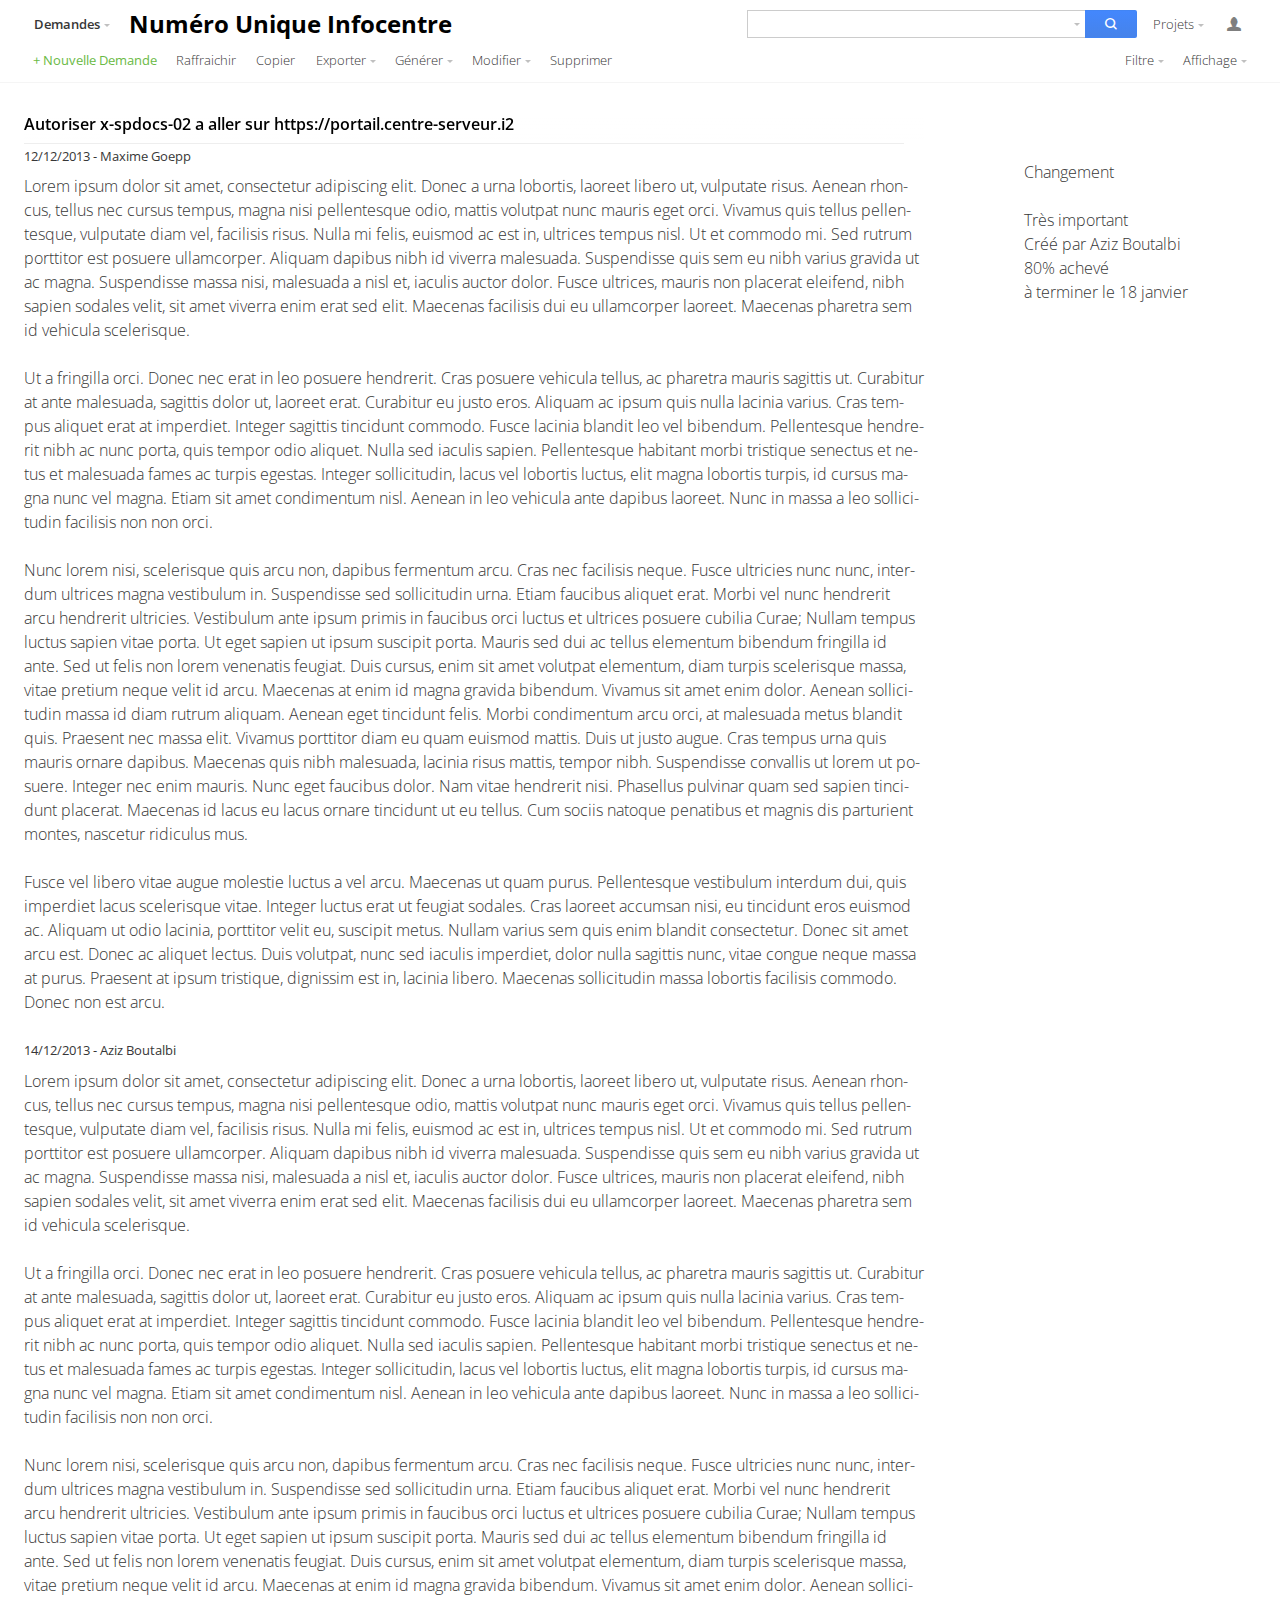
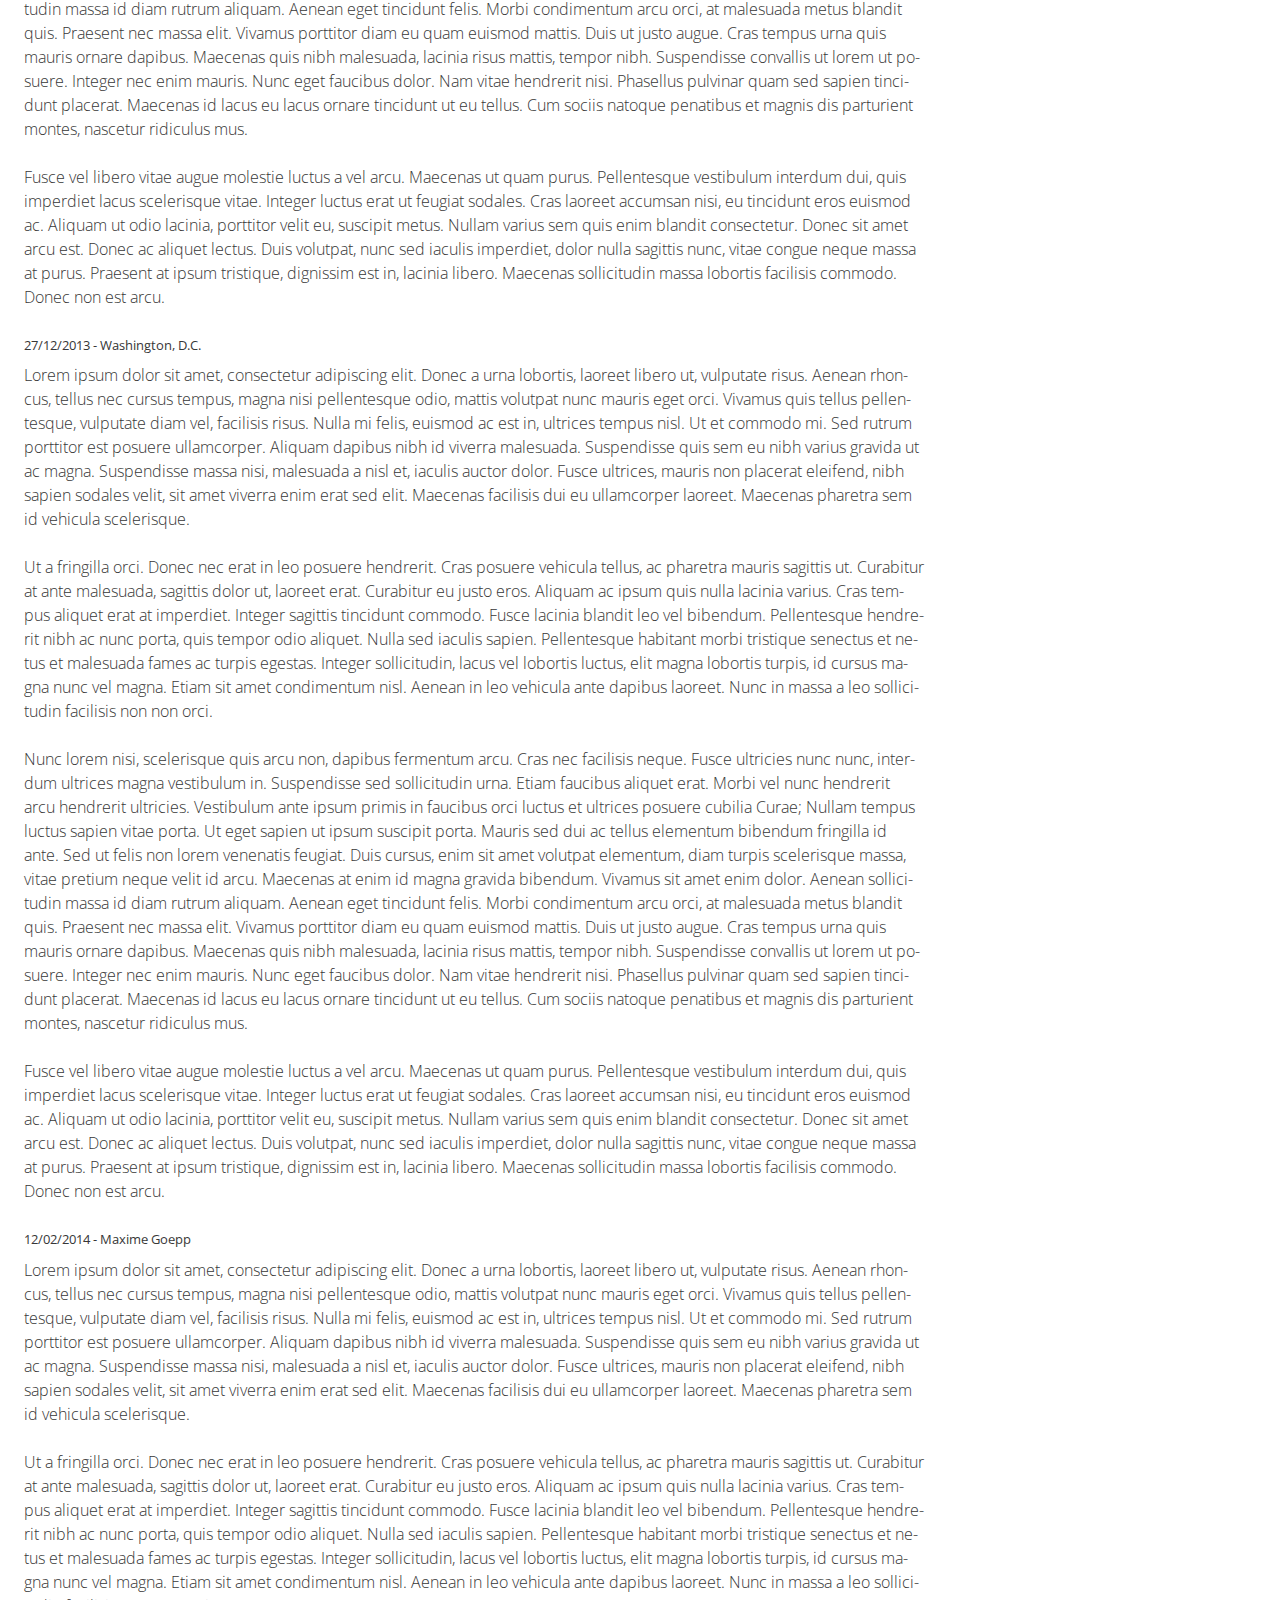
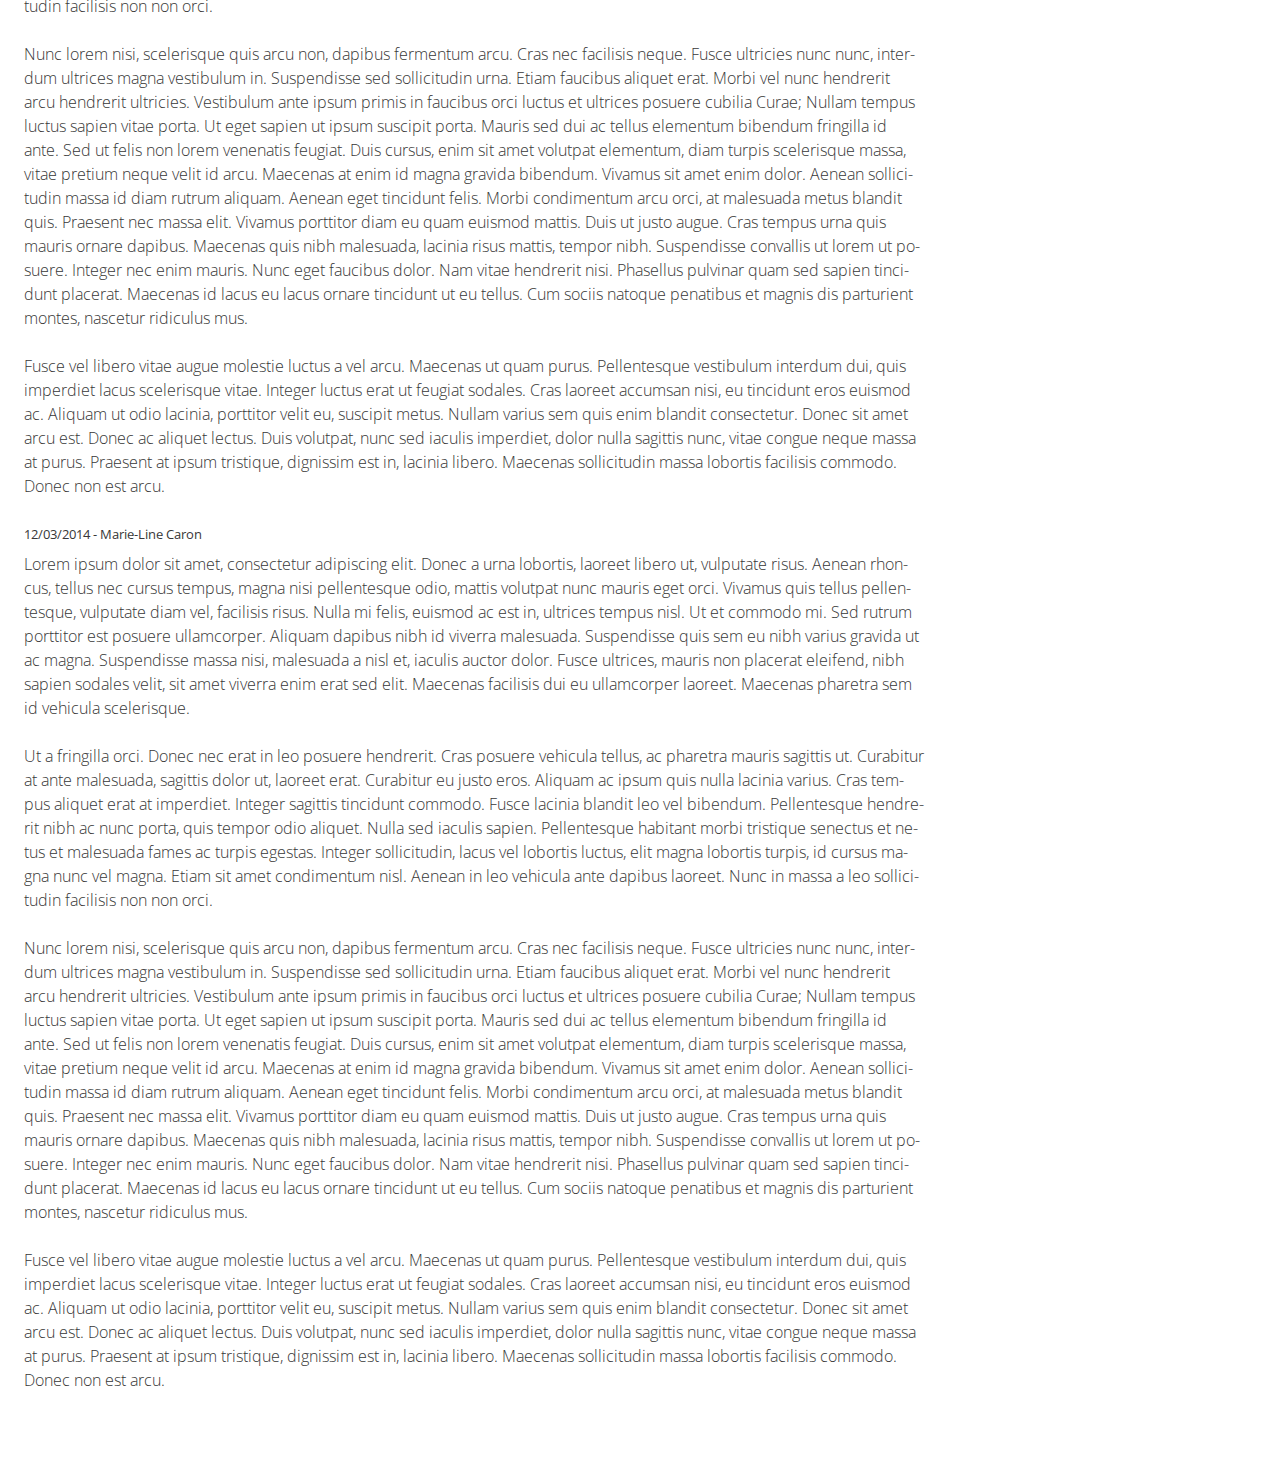
==== commit 2a25c049: "update issue.html header to new flex standard" ====
--- a/issue.html
+++ b/issue.html
@@ -12,53 +12,64 @@
   <link href='http://fonts.googleapis.com/css?family=Open+Sans+Condensed:700,300' rel='stylesheet' type='text/css'>
   <link rel="stylesheet" href="css/nav-bar.css">
   <script src="js/jquery-latest.js" type="text/javascript"></script>
-  <script src="js/jquery.hoverintent.minified.js" type="text/javascript"></script> <!-- pour gérer le coté réactif des hover sur la sidebar -->
 </head>
 
 <body>
 	
-	<header class="hWrapper">
-		<!-- <div id="menu"><span id="menu-list">Menu</span></div> -->
-		<div class="rWrapper hSkin">
-			<div class="wLeft">
-				<h1 class="hTitle">Numéro Unique Infocentre</h1>
-			</div>
-			<div class="wRight">
-				<ul class="inlist mainFontSize">
-					<li class="isInBloVisible"><a href="" class="isInBloVisible perm-link" title="Aperçu"><span>Aperçu</span></a></li>
-					<li class="isInBloVisible"><a href="" class="isInBloVisible perm-link" title="Activité"><span>Activité</span></a></li>
-					<li class="isInBloVisible"><a href="" class="isInBloVisible perm-link active" title="Deamandes"><span>Demandes</span></a></li>
-					<li class="isInBloVisible dropdown option-selectable">
-						<div class="isInBloVisible action" title="Recherche">
-							<span>+Plus</span> 
-							<span class="arrow-down"></span>
-						</div>						
-						<div class="dropdown-menu">
-							<div class="menuitem"><div class="menuitem-content"><span>Aperçu</span></div></div>
-							<div class="menuitem"><div class="menuitem-content"><span>Activité</span></div></div>
-							<div class="menuitem selected-item"><div class="menuitem-content"><span>Demandes</span></div></div>
-							<div class="menuitem"><div class="menuitem-content"><span>Wiki</span></div></div>
-							<div class="menuitem"><div class="menuitem-content"><span>Fichiers</span></div></div>
-							<div class="menuitem"><div class="menuitem-content"><span>Roadmap</span></div></div>
-							<div class="menuitem"><div class="menuitem-content"><span>Planning</span></div></div>
-							<div class="submenu-link separator-horizontal"></div>
-							<div class="menuitem"><div class="menuitem-content"><span>Administration</span></div></div>
-						</div>	
-					</li>
-				</ul>
-				<ul class="inlist perm-link-menu">
-					<li class="isInBloVisible"><a href="" class="isInBloVisible perm-link short icon" data-icon="t" title="Administration"><span>Admin</span></a></li>
-					<li class="isInBloVisible"><a href="" class="isInBloVisible perm-link short icon" data-icon="U" title="Actions utilisateur"><span>User</span></a></li>
-					<!-- <li class="isInBloVisible"><a href="" class="isInBloVisible perm-link short icon" data-icon="q" title="Aide"><span>Help</span></a></li> -->
-					<li class="isInBloVisible"><a href="" class="isInBloVisible perm-link short icon" data-icon="?" title="Recherche"><span>Search</span></a></li>
-				</ul>
-			</div>
+	<header class="hWrapper actions-menu unselectable ">
+		<div class="rWrapper hFlex1">
+			<div class="f0 isInBloVisible dropdown option-selectable medFontSize">
+				<div class="isInBloVisible action" title="Recherche">
+					<span class="current-stage">Demandes</span> 
+					<span class="arrow-down"></span>
+				</div>						
+				<div class="dropdown-menu">
+					<div class="menuitem"><div class="menuitem-content"><span>Aperçu</span></div></div>
+					<div class="menuitem"><div class="menuitem-content"><span>Activité</span></div></div>
+					<div class="menuitem selected-item"><div class="menuitem-content"><span>Demandes</span></div></div>
+					<div class="menuitem"><div class="menuitem-content"><span>Wiki</span></div></div>
+					<div class="menuitem"><div class="menuitem-content"><span>Fichiers</span></div></div>
+					<div class="menuitem"><div class="menuitem-content"><span>Roadmap</span></div></div>
+					<div class="menuitem"><div class="menuitem-content"><span>Planning</span></div></div>
+					<div class="submenu-link separator-horizontal"></div>
+					<div class="menuitem"><div class="menuitem-content"><span>Administration</span></div></div>
+				</div>	
+			</div>
+			<h1 class="f1 isInBloVisible hTitle">Numéro Unique Infocentre</h1>
+			<div class="f2 search-wrapper medFontSize">
+				<form class="search-form">
+					<fieldset class="f11 search-fieldset">
+						<div class="sfield-1"><input type="text" class="search-input"></div>
+						<div class="sfield-2"><span class="arrow-down"></span></div>
+					</fieldset>
+					<button class="f0 search-button icon" data-icon="?"></button>
+				</form>
+			</div>
+			<div class="f0 dropdown medFontSize wRight">
+				<div class="action unselectable">Projets 
+					<span class="arrow-down"></span>
+				</div>
+				<div class="dropdown-menu">
+					<div class="menuitem"><div class="menuitem-content"><span>Tous les projets</span></div></div>
+					<div class="menuitem"><div class="menuitem-content"><span>Liste des plus fréquentés</span></div></div>
+					<div class="menuitem"><div class="menuitem-content"><span>Liste des derniers visités</span></div></div>
+					<div class="menuitem"><div class="menuitem-content"><span>Liste des préférés</span></div></div>
+					<div class="submenu-link separator-horizontal"></div>
+					<div class="menuitem"><div class="menuitem-content"><span class="blink">|</span></div></div>
+					<div class="submenu-link separator-horizontal"></div>
+					<div class="menuitem"><div class="menuitem-content"><span>Liste de tous les projets</span></div></div>
+				</div>
+			</div>
+			<ul class="f0 inlist perm-link-menu">
+				<!-- <li class="isInBloVisible"><a href="" class="isInBloVisible perm-link short icon" data-icon="t" title="Administration"><span>Admin</span></a></li> -->
+				<li class="isInBloVisible"><a href="" class="isInBloVisible perm-link short icon" data-icon="U" title="Actions utilisateur"><span>User</span></a></li>
+				<!-- <li class="isInBloVisible"><a href="" class="isInBloVisible perm-link short icon" data-icon="q" title="Aide"><span>Help</span></a></li> -->
+				<!-- <li class="isInBloVisible"><a href="" class="isInBloVisible perm-link short icon" data-icon="?" title="Recherche"><span>Search</span></a></li> -->
+			</ul>
 		</div>
-	</header>
-	
-	<section class="bWrapper">
-		<div class="actions-menu unselectable rWrapper">
-			<div class="wLeft medFontSize">
+		
+		<div class="rWrapper">
+			<div class="f0 medFontSize">
 				<div class="action-perm main-action">+ Nouvelle Demande</div><!--
 				--><div class="action action-perm">Raffraichir</div><!--
 				--><div class="action action-perm">Copier</div><!--
@@ -94,8 +105,22 @@
 				</div><!--
 				--><div class="action action-perm">Supprimer</div>
 			</div>
-			<div class="wRight medFontSize">
+			
+			<div class="f1 wRight medFontSize">
 				<div class="action-perm dropdown option-selectable">
+					<div class="action">Filtre 
+						<span class="arrow-down"></span>
+					</div>
+					<div class="dropdown-menu">
+						<div class="menuitem"><div class="menuitem-content"><span>Filtrer les données</span></div></div>
+						<div class="menuitem"><div class="menuitem-content"><span>Enregister la vue</span></div></div>
+						<div class="submenu-link separator-horizontal"></div>
+						<div class="menuitem"><div class="menuitem-content"><span>Appliquer un filtre existant</span></div></div>
+						<div class="submenu-link separator-horizontal"></div>
+						<div class="menuitem"><div class="menuitem-content"><span>Gérer les filtres existants</span></div></div>
+					</div>
+				</div><!--
+				--><div class="action-perm dropdown option-selectable">
 					<div class="action">Affichage 
 						<span class="arrow-down"></span>
 					</div>
@@ -111,22 +136,12 @@
 						<div class="menuitem"><div class="menuitem-content"><span>Gérer les données affichées</span></div></div>
 						<div class="menuitem"><div class="menuitem-content"><span>Afficher la sidebare</span></div></div>
 					</div>
-				</div><!--
-				--><div class="action-perm dropdown option-selectable">
-					<div class="action">Filtre 
-						<span class="arrow-down"></span>
-					</div>
-					<div class="dropdown-menu">
-						<div class="menuitem"><div class="menuitem-content"><span>Filtrer les données</span></div></div>
-						<div class="menuitem"><div class="menuitem-content"><span>Enregister la vue</span></div></div>
-						<div class="menuitem"><div class="menuitem-content"><span>Appliquer un filtre existant</span></div></div>
-						<div class="submenu-link separator-horizontal"></div>
-						<div class="menuitem"><div class="menuitem-content"><span>Gérer les filtres existants</span></div></div>
-					</div>
 				</div>
 			</div>
 		</div>
-		
+	</header>
+	
+	<section class="bWrapper">
 		<div class="rWrapper hasActions" id="test">
 			<div class="sideWrapper">
 				<p>Changement</p>
@@ -188,9 +203,7 @@
 	function actionMenu() {
 		// si au moins une sélection
 	   if ($("tr.selected").length > 0) {
-
 			$("div.action-select").addClass("isInBloVisible");
-			
 			// si pas tous sélectionnés
 			if ($("tr.selected").length < $(".table-issues tbody tr").length) /* le .selected compte aussi le check-all*/
 				{
@@ -198,7 +211,6 @@
 				}
 		}
 		else { 
-
 			$("div.action-select").removeClass("isInBloVisible"); $("div.check-all").removeClass("partial");
 			/*closeAllSubMenus();*/
 		};
@@ -273,9 +285,15 @@
 		actionMenu();
 	});
 	
+	$("#select-isNew").click(function(){
+		$("div.check").closest("tr").removeClass("selected");
+		$(".zero").closest("tr").addClass("selected");
+		actionMenu();
+	});
+	
 	$("#select-fav").click(function(){
 		$("div.check").closest("tr").removeClass("selected");
-		$(".fav.isActive").closest("tr").addClass("selected");
+		$(".fav[data-icon='S']").closest("tr").addClass("selected");
 		actionMenu();
 	});
 	
@@ -327,8 +345,6 @@
 	/* toggle bouton favori */
 	$("span.fav").click(function(){
 	  $(this).attr("data-icon", $(this).attr("data-icon") == "s" ? "S" : "s");
-	  $(this).toggleClass("isActive");
-	  $(this).toggleClass("isInactive");
 	});
 
 	/* toggle triple priorité */
@@ -342,23 +358,14 @@
 	  }
 	});
 
-	/* ombrage sous le bandeau d'action lors d'un scroll down  
+	/* ombrage sous le bandeau d'action lors d'un scroll down */
 	$(window).scroll(function() {    
 		var scroll = $(window).scrollTop();
 		if (scroll > 0) {
 			$(".actions-menu").addClass("sticky");
 			}
 		else { $(".actions-menu").removeClass("sticky"); }
-	});*/
-	
-	
-	/* redimensionnement de la barre d'action  */
-	$(".actions-menu").width($("#test").width());
-
-    $(window).resize(function() {
-	  $(".actions-menu").width($("#test").width());
-    });
-
+	});
 	
 	/* changement de compacité pour la vue : gestion du menu */
 	
@@ -386,6 +393,14 @@
 		}
 	});
 	
+	$('input').on('focus', function () {
+    $(this).parent().parent().addClass('isFocused');
+	});
+	
+	$('input').on('focusout', function () {
+    $(this).parent().parent().removeClass('isFocused');
+	});
+	
   </script>
 	
 </body>
--- a/css/nav-bar.css
+++ b/css/nav-bar.css
@@ -181,12 +181,6 @@
 	border: none;
 }*/
 
-.hSkin {
-	height: 4em;
-	/* border-bottom: 1px solid #EEE; */
-	background: rgb(256,256,256);
-}
-
 /*#main-context {
 	position: absolute;
 	left:0;
@@ -201,7 +195,7 @@
 	font-weight:700;
 	font-size: 150%;
 	/*line-height: 1px;*/
-	padding: 0.8em 0 0;
+	padding: 0 0.4em 0;
 	color: #000;
 }
 
@@ -246,8 +240,8 @@
 	color: #BBB;
 }
 
-.perm-link.active {color: #333; }
-.perm-link.active::after {
+.perm-link.active { color: #333; font-weight: 400}
+/*.perm-link.active::after {
 	position: absolute;
 	content: '';
 	width: 100%;
@@ -255,7 +249,7 @@
 	background: #333;
 	top: -1.25em;
 	left: 0;
-}
+}*/
 
 .short { 
 	color: white;
@@ -265,7 +259,7 @@
 }
 
 .short:hover {
-	background: none repeat scroll 0 0 #c6c6c6; color: #FFF;
+	background: none repeat scroll 0 0 rgb(250,250,250);
 }
 
 .short span {
@@ -297,21 +291,36 @@
 	vertical-align: baseline;
 	z-index: 15;
 	/* border: none; */
+	border-bottom: 1px solid whitesmoke;
 }
 
 .bWrapper {
 	padding: 0 0 3em 0;
-	margin-top: 4em;
+	margin-top: 6em;
 }
 
 .rWrapper {
 	padding-left: 1.5em;
 	padding-right: 1.5em; /* 2em */
 	position: relative;
-}
-
-.wLeft { float:left; display: block; white-space: nowrap; }
-.wRight { float: right; display: block; text-align: right; }
+	display: -webkit-flex;
+	display: -ms-flexbox;
+	display: flex;
+	align-items: center;
+}
+
+/*.wLeft { float:left; display: block; white-space: nowrap; clear: left;}
+.wRight { float: right; display: block; text-align: right; clear: right; }*/
+
+/*.wLeft {white-space: nowrap; -webkit-flex: 1; -ms-flex: 1; flex: 1;}*/
+.wRight {white-space: nowrap; text-align: right;}
+
+.hFlex1 { height: 3em; margin-bottom: -0.3em; }
+
+.f0 { -webkit-flex: 0 0 auto; -ms-flex: 0 0 auto; flex: 0 0 auto; }
+.f1 { -webkit-flex: 1 0 auto; -ms-flex: 1 0 auto; flex: 1 0 auto;}
+.f2 { -webkit-flex: 0 2 auto; -ms-flex: 0 2 auto; flex: 0 2 auto; }
+.f11 { -webkit-flex: 1 1 auto; -ms-flex: 1 1 auto; flex: 1 1 auto; }
 
 .bigFontSize { font-size: 0.938em }
 .mainFontSize { font-size: 0.875em }
@@ -323,14 +332,16 @@
   HIGH DENSITY TABLE
 --------------------------------------------- */
 
-.hasActions { padding-top: 4em; }
+/* .hasActions { padding-top: 4em; } */
 .highDensityContent { font-size: 0.750em; }
 
 table {
   margin-bottom: 1em;
-  color: #999; /*rgb(119,119,119)*/
+  color: #999;
   line-height: 2.4em;
 }
+
+.table-issues, .table-issues a { color: #999; }
 
 .table-title {
 	font-weight: 300;
@@ -353,17 +364,7 @@
 
 tbody tr:hover { background-color: rgb(250,250,250); }
 
-/* tbody tr:hover .isInactive { color: rgb(210, 210, 210); }
-tbody tr:hover .check { border: 1px solid rgb(210, 210, 210); } */
-
-td {
-	/*text-overflow:ellipsis;
-	overflow:hidden;
-	white-space:nowrap;*/
-}
- 
-/* thead tr { text-align: left; line-height: 1.9em; color:rgba(220,220,220,0.1); font-size: 80%; }
-thead tr:hover {color: rgba(200,200,200,0.9);} */
+tbody tr:last-child:hover  { border-bottom: 1px dotted rgb(220,220,220); }
 
 .select-col{ width:2.1em; vertical-align: center;}
 .fav-col{ width:2.1em; text-align: center;}
@@ -429,13 +430,13 @@
 
 .fav {
     font-size: 131.25%;
-	
 	cursor: pointer;
 	/*color: rgba(155,155,155,.57);*/
 	/* position: relative;
 	top:1px; micro reglage pourri */
 }
 
+.fav { color: rgb(230, 230, 230); }
 .fav:hover {color: #b2b2b2;}
 .fav[data-icon="S"] {color: rgba(155,155,155,.97);}
 
@@ -445,8 +446,9 @@
     display: none;
 }
 .issue-subject { font-size: 1.083em; position: relative; }
-.count { color: #6ABA45; font-weight: 300; padding: 0 0.9em; }
-.last-talk { color: #999; font-weight: 300; } /*  #777 */
+.count { color: #6ABA45; font-weight: 300; padding: 0 1em; margin: 0 .5em }
+.count.zero { background-color: rgba(106, 186, 69, 0.1);}
+.last-talk { font-weight: 300; } /*  #777 */
 
 .hide-it { display: none }
 
@@ -462,6 +464,18 @@
     -webkit-animation-iteration-count: once;
     -webkit-animation-timing-function: ease-in;
     -webkit-animation-duration: 0.3s;
+}
+
+.count, .last-talk {
+	-moz-animation-name: newIssueQ;
+    -moz-animation-iteration-count: once;
+    -moz-animation-timing-function: ease-in;
+    -moz-animation-duration: 0.4s;
+
+    -webkit-animation-name: newIssueQ;
+    -webkit-animation-iteration-count: once;
+    -webkit-animation-timing-function: ease-in;
+    -webkit-animation-duration: 0.4s;
 }
 
 
@@ -486,8 +500,26 @@
     }
 }
 
+@-moz-keyframes newIssueQ {
+    0% {
+        opacity: 0;
+    }
+    100% {
+        opacity: 1;
+    }
+}
+@-webkit-keyframes newIssueQ {
+    0% {
+        opacity: 0;
+    }
+    100% {
+        opacity: 1;
+    }
+}
+
+
 a.issue-tab {
-	color: #000; /* #3C3C3C; */
+	/*color: #000; *//* #3C3C3C; */
 	display: block;
 	/* width: 100%; */
 	padding: /* 0.2em */ 0;
@@ -508,6 +540,8 @@
 	line-height: 1.9em;*/
 }
 
+.issue-subject { color: black; }
+
 a.issue-tab:hover { text-decoration:none; background-color: transparent; border: none; }
 
 a.issue-tab:hover .issue-subject:after {
@@ -525,14 +559,9 @@
 --------------------------------------------- */
 
 .actions-menu { 
-	position: fixed;
-	top: 4em;
-	z-index: 1;
-	/*padding-top: 0.5em;*/
-	padding-bottom: 0.5em;
-	border:none;
+	padding-top: 0em;
+	padding-bottom: 0.3em;
 	background: #FFF;
-	/*border-bottom: 1px solid #EEE;*/
 }
 
 .sticky {
@@ -541,12 +570,11 @@
 	box-shadow:         0px 8px 9px -9px rgba(100, 100, 100, 0.7);
 }
 
-.action-perm, .inlist  { display: inline-block; }
+.action-perm, .inlist  { display: inline-block; margin:0}
 .action-select { display : none; }
 
 .action {
 	padding: 0.3em 0.7em;
-	/* font-size: 0.8125em; */
 	cursor: default;
 	border: 1px solid transparent;
 }
@@ -702,7 +730,7 @@
   display: block;
 }
 
-.wRight .dropdown-menu {
+.wRight .dropdown-menu, .inlist .dropdown-menu {
 	right: 0;
 	left: auto;
 }
@@ -989,6 +1017,84 @@
 --------------------------------------------- */
 .isHigh { color: #CC3A21; text-shadow: -1px 2px 1px #BBB;/* #F6C5BE; */ }
 .isMedium { color: #FFCC66; text-shadow: -1px 1px 1px #BBB;/* #FFBE82; */ /* #ED9743; */ /* #F6C5BE; */ }
-.isLow, .isInactive { color: rgb(230, 230, 230); }
-.isActive { color: red /* rgba(155,155,155,.97); */ }
-.isInBloVisible { display: inline-block; }+.isLow { color: rgb(230, 230, 230); }
+.isInBloVisible { display: inline-block; }
+.isFocused { border-color: #4285f4!important; }
+
+.current-stage { /*color: #CC3A21;*/ font-weight: 600; }
+
+@-webkit-keyframes blink {
+  0%    { opacity: 0; }
+  50%	 { opacity: 0; }
+  50.01% { opacity: 1; }
+  100% { opacity: 1; }
+}
+
+@keyframes blink {
+	0% { opacity: 0; }
+	50% { opacity: 0; }
+	50.01% { opacity: 1; }
+	100% { opacity: 1; }
+}
+
+.blink {
+  -webkit-animation: blink 0.6s infinite linear alternate;
+  animation: blink 0.6s infinite linear alternate;
+  -webkit-font-smoothing: antialiased;
+}
+
+/*
+  SEARCH
+--------------------------------------------- */
+
+.search-wrapper {
+	width: 30em;
+	min-width: 10em;
+	/*background-color: whitesmoke;*/
+	margin-right: 0.4em;
+}
+
+.search-form { display: -webkit-flex; display: flex; width: 100%; height: 2.1em}
+.search-fieldset { padding: 0;  border: 1px solid #CCC; border-right-width:0; position: relative; background-color: white;}
+
+.search-fieldset:hover { border-color: #999; }
+.search-fieldset:hover .arrow-down { border-top-color: #999; }
+
+.sfield-1 {position: absolute; left:0; right: 1.5em; height: 100%; padding: 0 0 0 0.3em; background-color: inherit; }
+.sfield-2 {position: absolute; right:0; height: 100%; padding: 0 0.5em 0 0.5em;  background-color: inherit;}
+
+.search-input { width:100%; padding: 0; margin: 0; border: none; font-size: 1em;  background-color: inherit; }
+.search-input:focus { outline: none }
+.search-button {
+	outline: none;
+	color: white;
+	padding: 0 1.1em;
+	margin: 0;
+	border-radius: 2px;
+	border-bottom-left-radius : 0;
+	border-top-left-radius : 0;
+	border: 1px solid #4285f4;
+	border-left: none;
+	-webkit-box-shadow: none;
+	box-shadow: none;
+	background: #4285f4;
+	background: -webkit-linear-gradient(top,#4387fd,#4683ea);
+	background: linear-gradient(top,#4387fd,#4683ea);
+}
+
+.search-button:hover {
+	-webkit-box-shadow: 0 1px 0 rgba(0,0,0,.15);
+	box-shadow: 0 1px 0 rgba(0,0,0,.15);
+}
+
+.search-button:active {
+	outline: none;
+	-webkit-box-shadow: inset 0 2px 0 rgba(0,0,0,.15);
+	box-shadow: inset 0 2px 0 rgba(0,0,0,.15);
+	background: #4285f4;
+	background: -webkit-linear-gradient(top,#3c7ae4,#3f76d3);
+	background: linear-gradient(top,#3c7ae4,#3f76d3);
+	filter: progid:DXImageTransform.Microsoft.gradient(startColorstr=#3c7ae4,endColorstr=#3f76d3,GradientType=1);
+}
+
+.isFocused .search-fieldset, .isFocused .search-button { border-color: #4285f4; }